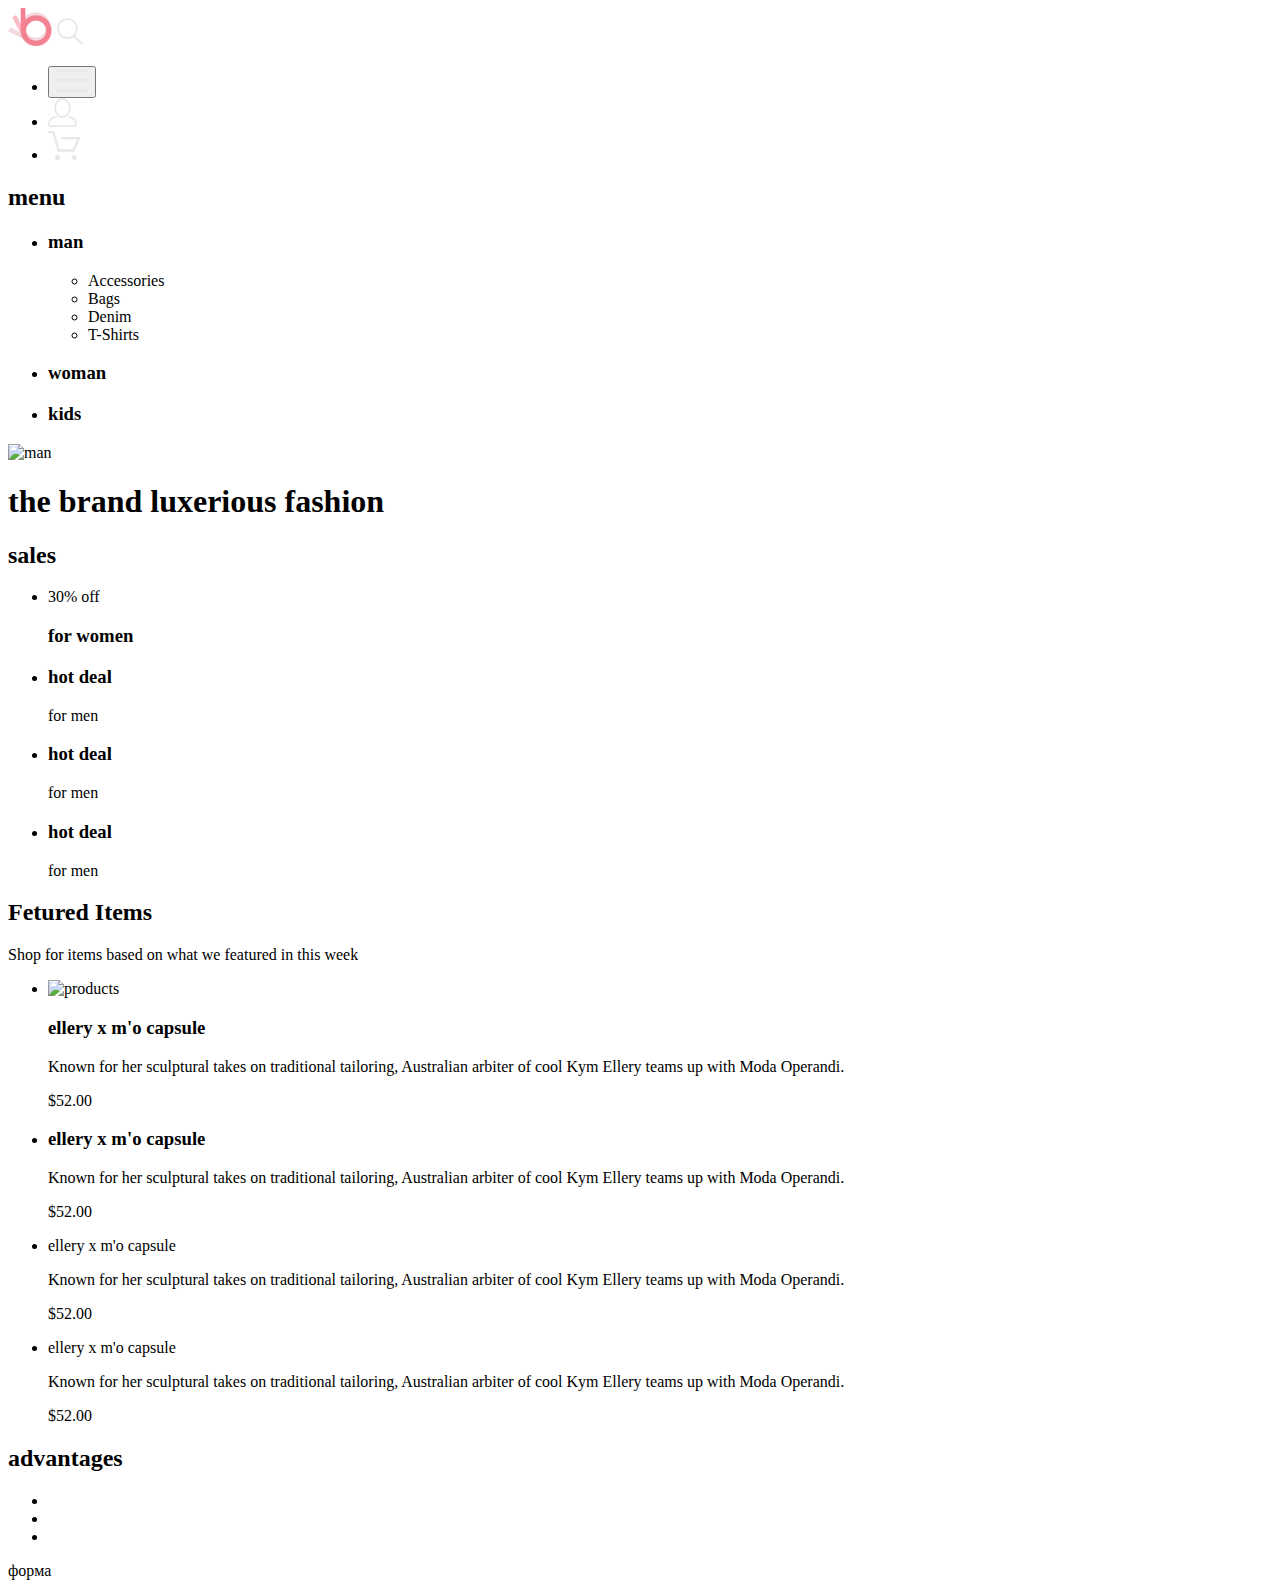
==== index.html @ 84eebe49 "basic version" ====
<!DOCTYPE html>
<html lang="en">

<head>
    <meta charset="UTF-8">
    <meta http-equiv="X-UA-Compatible" content="IE=edge">
    <meta name="viewport" content="width=device-width, initial-scale=1.0">
    <title>Document</title>
</head>

<body>
    <header>
        <img src="./img/logo-img.png" alt="logo">
        <img src="./img/loupe.svg" alt="loupe">
        <ul>
            <li>
                <button>
                    <img src="./img/burger.svg" alt="burder">
                </button>
            </li>
            <li>
                <a href="#">
                    <img src="./img/person.svg" alt="person">
                </a>
            </li>
            <li>
                <a href="#">
                    <img src="./img/basket.svg" alt="basket">
                </a>
            </li>
        </ul>
        <nav>
            <h2>menu</h2>
            <ul>
                <li>
                    <h3>man</h3>
                    <ul>
                        <li>Accessories</li>
                        <li>Bags</li>
                        <li>Denim</li>
                        <li>T-Shirts</li>
                    </ul>
                </li>
                <li>
                    <h3>woman</h3>
                </li>
                <li>
                    <h3>kids</h3>
                </li>
            </ul>
        </nav>
    </header>
    <main>
        <section>
            <img src="./img/man.jpg" alt="man">
            <h1>the brand luxerious fashion</h1>
        </section>
        <section>
            <h2>sales</h2>
            <ul>
                <li>
                    <p>30% off</p>
                    <h3>for women</h3>
                </li>
                <li>
                    <h3>hot deal</h3>
                    <p>for men</p>
                </li>
                <li>
                    <h3>hot deal</h3>
                    <p>for men</p>
                </li>
                <li>
                    <h3>hot deal</h3>
                    <p>for men</p>
                </li>
            </ul>
        </section>
        <section>
            <h2>Fetured Items</h2>
            <p>Shop for items based on what we featured in this week</p>
            <ul>
                <li>
                    <img src="./img/man-products.jpg" alt="products">
                    <h3>ellery x m'o capsule</h3>
                    <p>Known for her sculptural takes on traditional tailoring, Australian arbiter of cool Kym Ellery
                        teams up with Moda Operandi.</p>
                    <p>$52.00</p>
                </li>
                <li>
                    <h3>ellery x m'o capsule</h3>
                    <p>Known for her sculptural takes on traditional tailoring, Australian arbiter of cool Kym Ellery
                        teams up with Moda Operandi.</p>
                    <p>$52.00</p>
                </li>
                <li>
                    <p>ellery x m'o capsule</p>
                    <p>Known for her sculptural takes on traditional tailoring, Australian arbiter of cool Kym Ellery
                        teams up with Moda Operandi.</p>
                    <p>$52.00</p>
                </li>
                <li>
                    <p>ellery x m'o capsule</p>
                    <p>Known for her sculptural takes on traditional tailoring, Australian arbiter of cool Kym Ellery
                        teams up with Moda Operandi.</p>
                    <span>$52.00</span>
                </li>
            </ul>
        </section>
        <section>
            <h2>advantages</h2>
            <ul>
                <li></li>
                <li></li>
                <li></li>
            </ul>
        </section>
    </main>
    <footer>
        <div>форма</div>
    </footer>
</body>

</html>
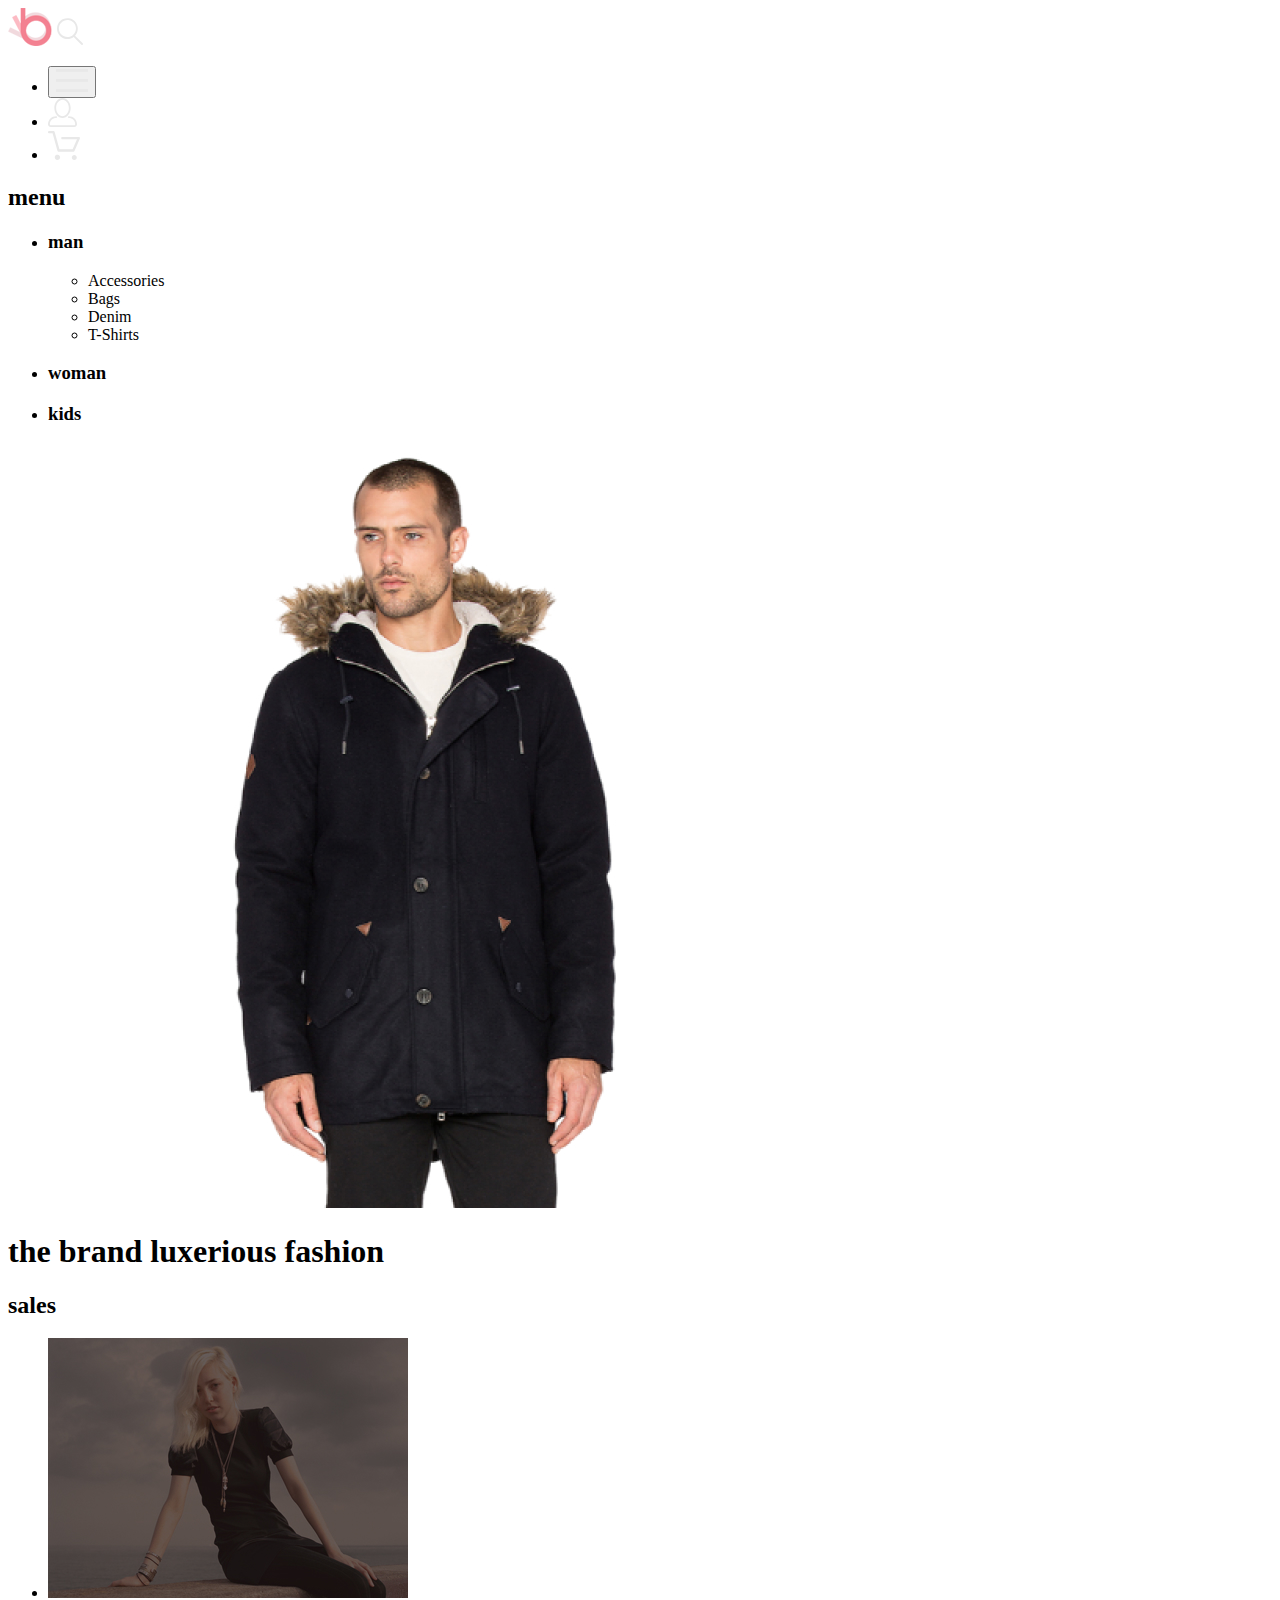
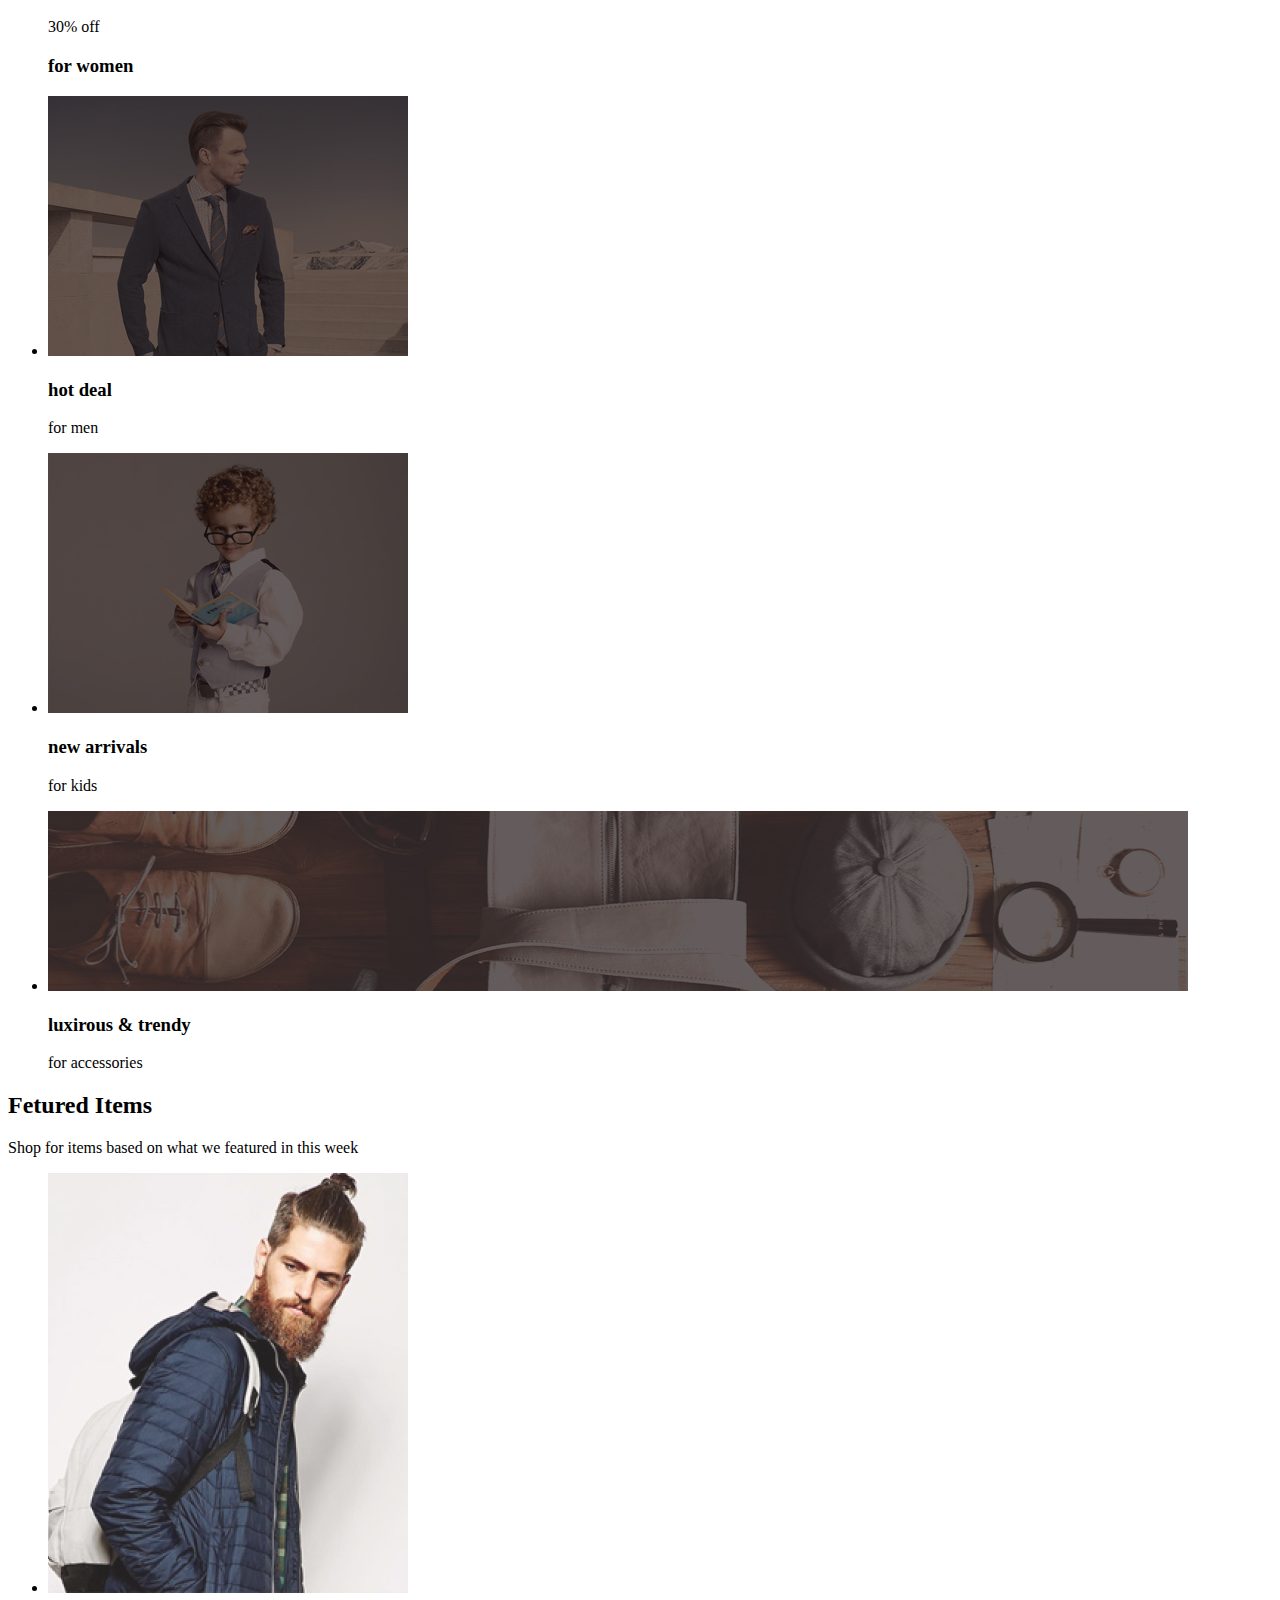
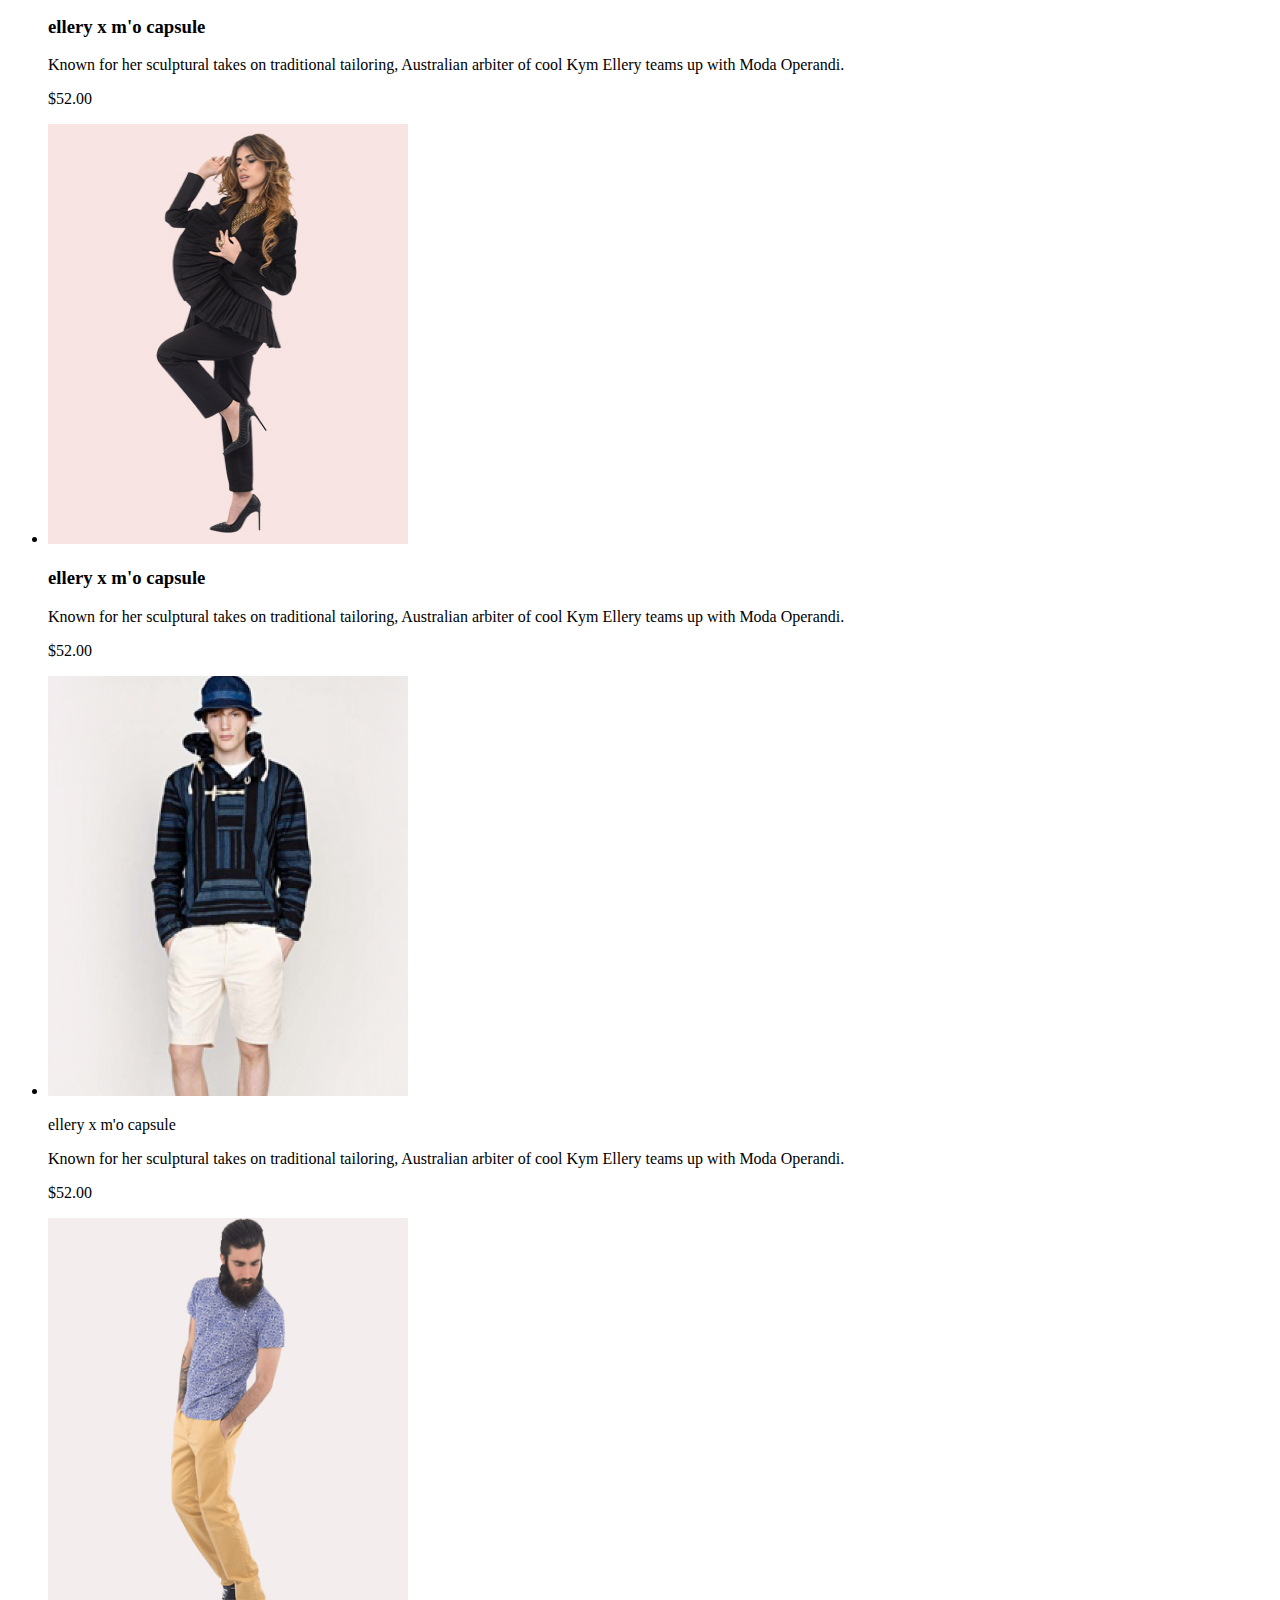
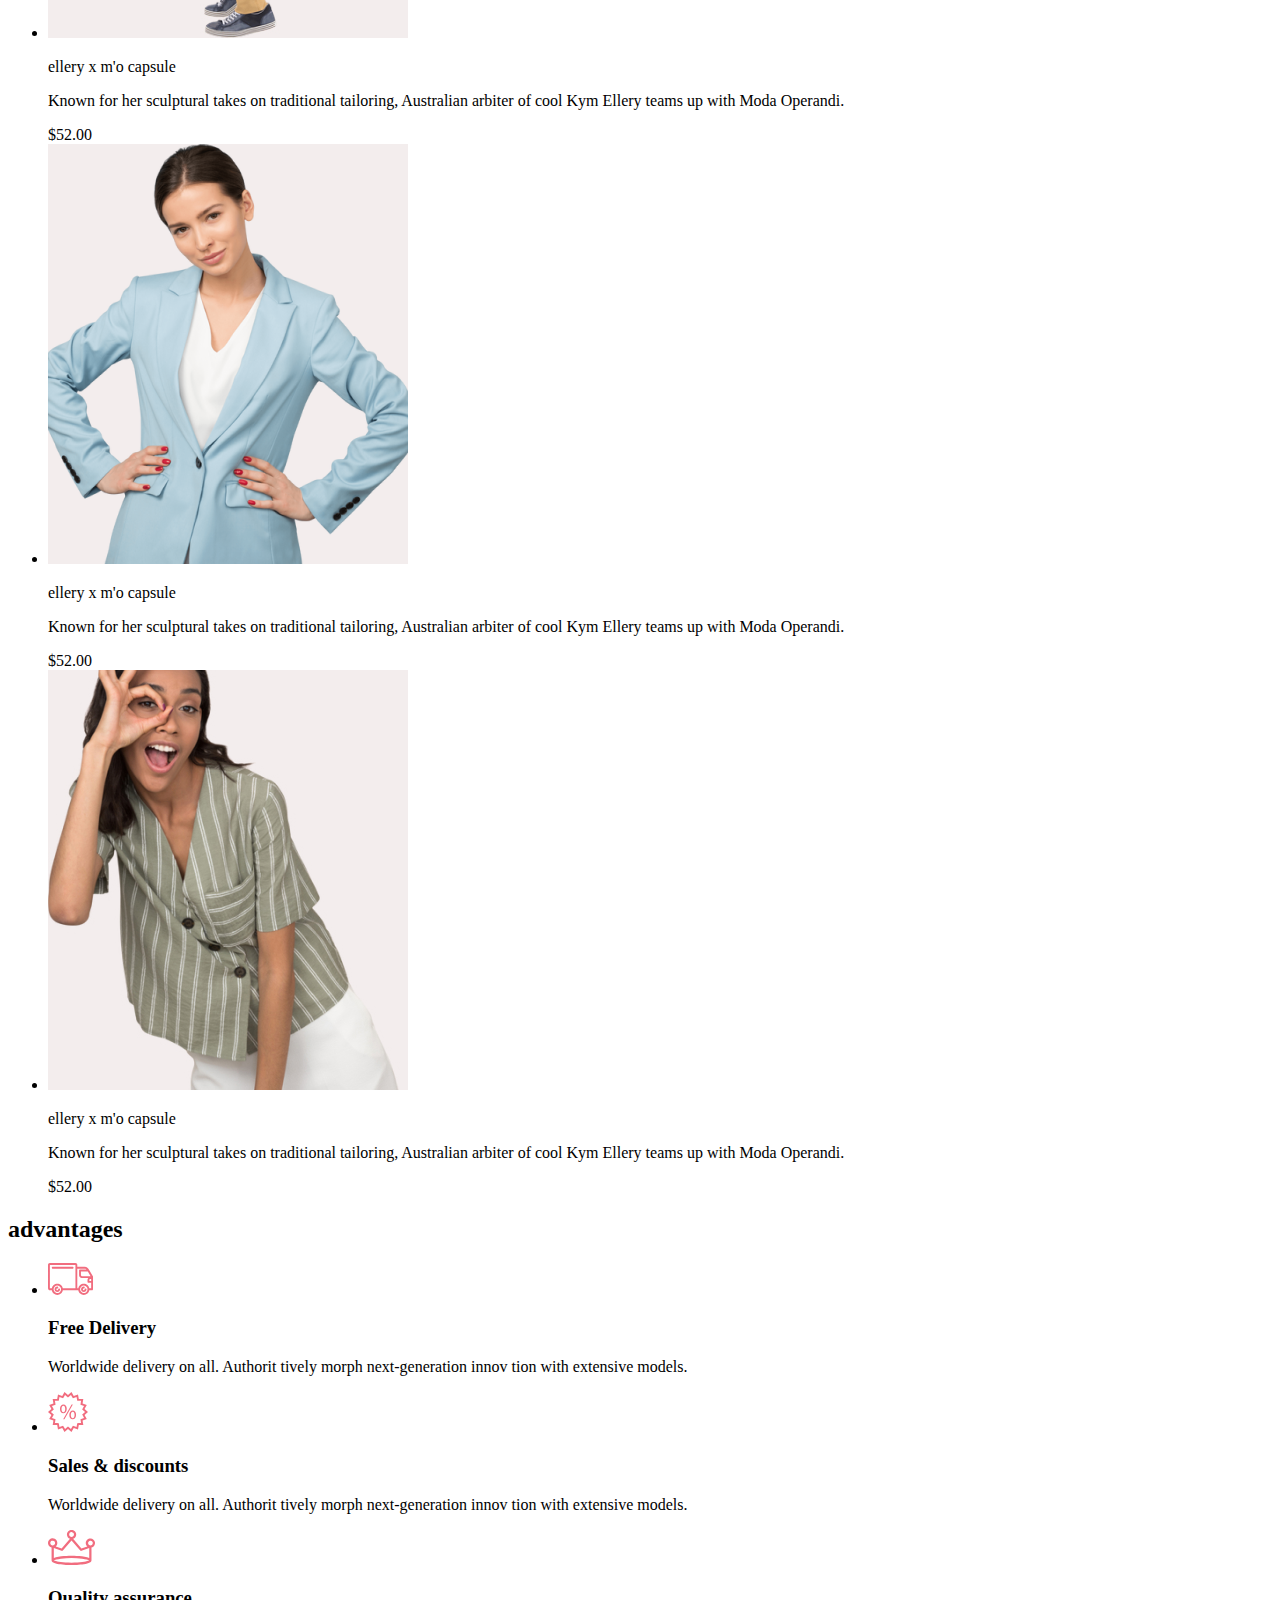
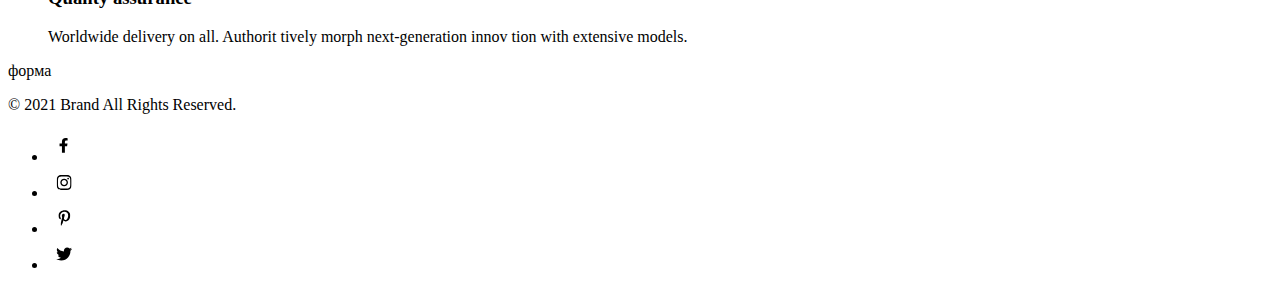
==== commit 325a0b62: "lesson-1" ====
--- a/index.html
+++ b/index.html
@@ -52,27 +52,31 @@
     </header>
     <main>
         <section>
-            <img src="./img/man.jpg" alt="man">
+            <img src="./img/front-man.jpg" alt="man">
             <h1>the brand luxerious fashion</h1>
         </section>
         <section>
             <h2>sales</h2>
             <ul>
                 <li>
+                    <img src="./img/sales-woman.jpg" alt="women">
                     <p>30% off</p>
                     <h3>for women</h3>
                 </li>
                 <li>
+                    <img src="./img/sales-man.jpg" alt="man">
                     <h3>hot deal</h3>
                     <p>for men</p>
                 </li>
                 <li>
-                    <h3>hot deal</h3>
-                    <p>for men</p>
+                    <img src="./img/sales-kids.jpg" alt="kid">
+                    <h3>new arrivals</h3>
+                    <p>for kids</p>
                 </li>
                 <li>
-                    <h3>hot deal</h3>
-                    <p>for men</p>
+                    <img src="./img/sales-accesories.jpg" alt="accessories">
+                    <h3>luxirous & trendy</h3>
+                    <p>for accessories</p>
                 </li>
             </ul>
         </section>
@@ -81,25 +85,42 @@
             <p>Shop for items based on what we featured in this week</p>
             <ul>
                 <li>
-                    <img src="./img/man-products.jpg" alt="products">
+                    <img src="./img/products-img-1.jpg" alt="products">
                     <h3>ellery x m'o capsule</h3>
                     <p>Known for her sculptural takes on traditional tailoring, Australian arbiter of cool Kym Ellery
                         teams up with Moda Operandi.</p>
                     <p>$52.00</p>
                 </li>
                 <li>
+                    <img src="./img/products-img-2.jpg" alt="products">
                     <h3>ellery x m'o capsule</h3>
                     <p>Known for her sculptural takes on traditional tailoring, Australian arbiter of cool Kym Ellery
                         teams up with Moda Operandi.</p>
                     <p>$52.00</p>
                 </li>
                 <li>
+                    <img src="./img/products-img-3.jpg" alt="products">
                     <p>ellery x m'o capsule</p>
                     <p>Known for her sculptural takes on traditional tailoring, Australian arbiter of cool Kym Ellery
                         teams up with Moda Operandi.</p>
                     <p>$52.00</p>
                 </li>
                 <li>
+                    <img src="./img/products-img-4.jpg" alt="products">
+                    <p>ellery x m'o capsule</p>
+                    <p>Known for her sculptural takes on traditional tailoring, Australian arbiter of cool Kym Ellery
+                        teams up with Moda Operandi.</p>
+                    <span>$52.00</span>
+                </li>
+                <li>
+                    <img src="./img/products-img-5.png" alt="products">
+                    <p>ellery x m'o capsule</p>
+                    <p>Known for her sculptural takes on traditional tailoring, Australian arbiter of cool Kym Ellery
+                        teams up with Moda Operandi.</p>
+                    <span>$52.00</span>
+                </li>
+                <li>
+                    <img src="./img/products-img-6.jpg" alt="products">
                     <p>ellery x m'o capsule</p>
                     <p>Known for her sculptural takes on traditional tailoring, Australian arbiter of cool Kym Ellery
                         teams up with Moda Operandi.</p>
@@ -110,14 +131,38 @@
         <section>
             <h2>advantages</h2>
             <ul>
-                <li></li>
-                <li></li>
-                <li></li>
+                <li>
+                    <img src="./img/truck.svg" alt="truck">
+                    <h3>Free Delivery</h3>
+                    <p>Worldwide delivery on all. Authorit tively morph next-generation innov tion with extensive
+                        models.</p>
+                </li>
+                <li>
+                    <img src="./img/sale-out.svg" alt="sale-out">
+                    <h3>Sales & discounts</h3>
+                    <p>Worldwide delivery on all. Authorit tively morph next-generation innov tion with extensive
+                        models.</p>
+                </li>
+                <li>
+                    <img src="./img/crown.svg" alt="crown">
+                    <h3>Quality assurance</h3>
+                    <p>Worldwide delivery on all. Authorit tively morph next-generation innov tion with extensive
+                        models.</p>
+                </li>
             </ul>
         </section>
     </main>
     <footer>
         <div>форма</div>
+        <section>
+            <p>&copy 2021 Brand All Rights Reserved.</p>
+            <ul>
+                <li><img src="./img/facebook-icon.svg" alt="facebook"></li>
+                <li><img src="./img/instagram-icon.svg" alt="instagram"></li>
+                <li><img src="./img/pinterest-icon.svg" alt="pinterest"></li>
+                <li><img src="./img/twitter-icon.svg" alt="twitter"></li>
+            </ul>
+        </section>
     </footer>
 </body>
 
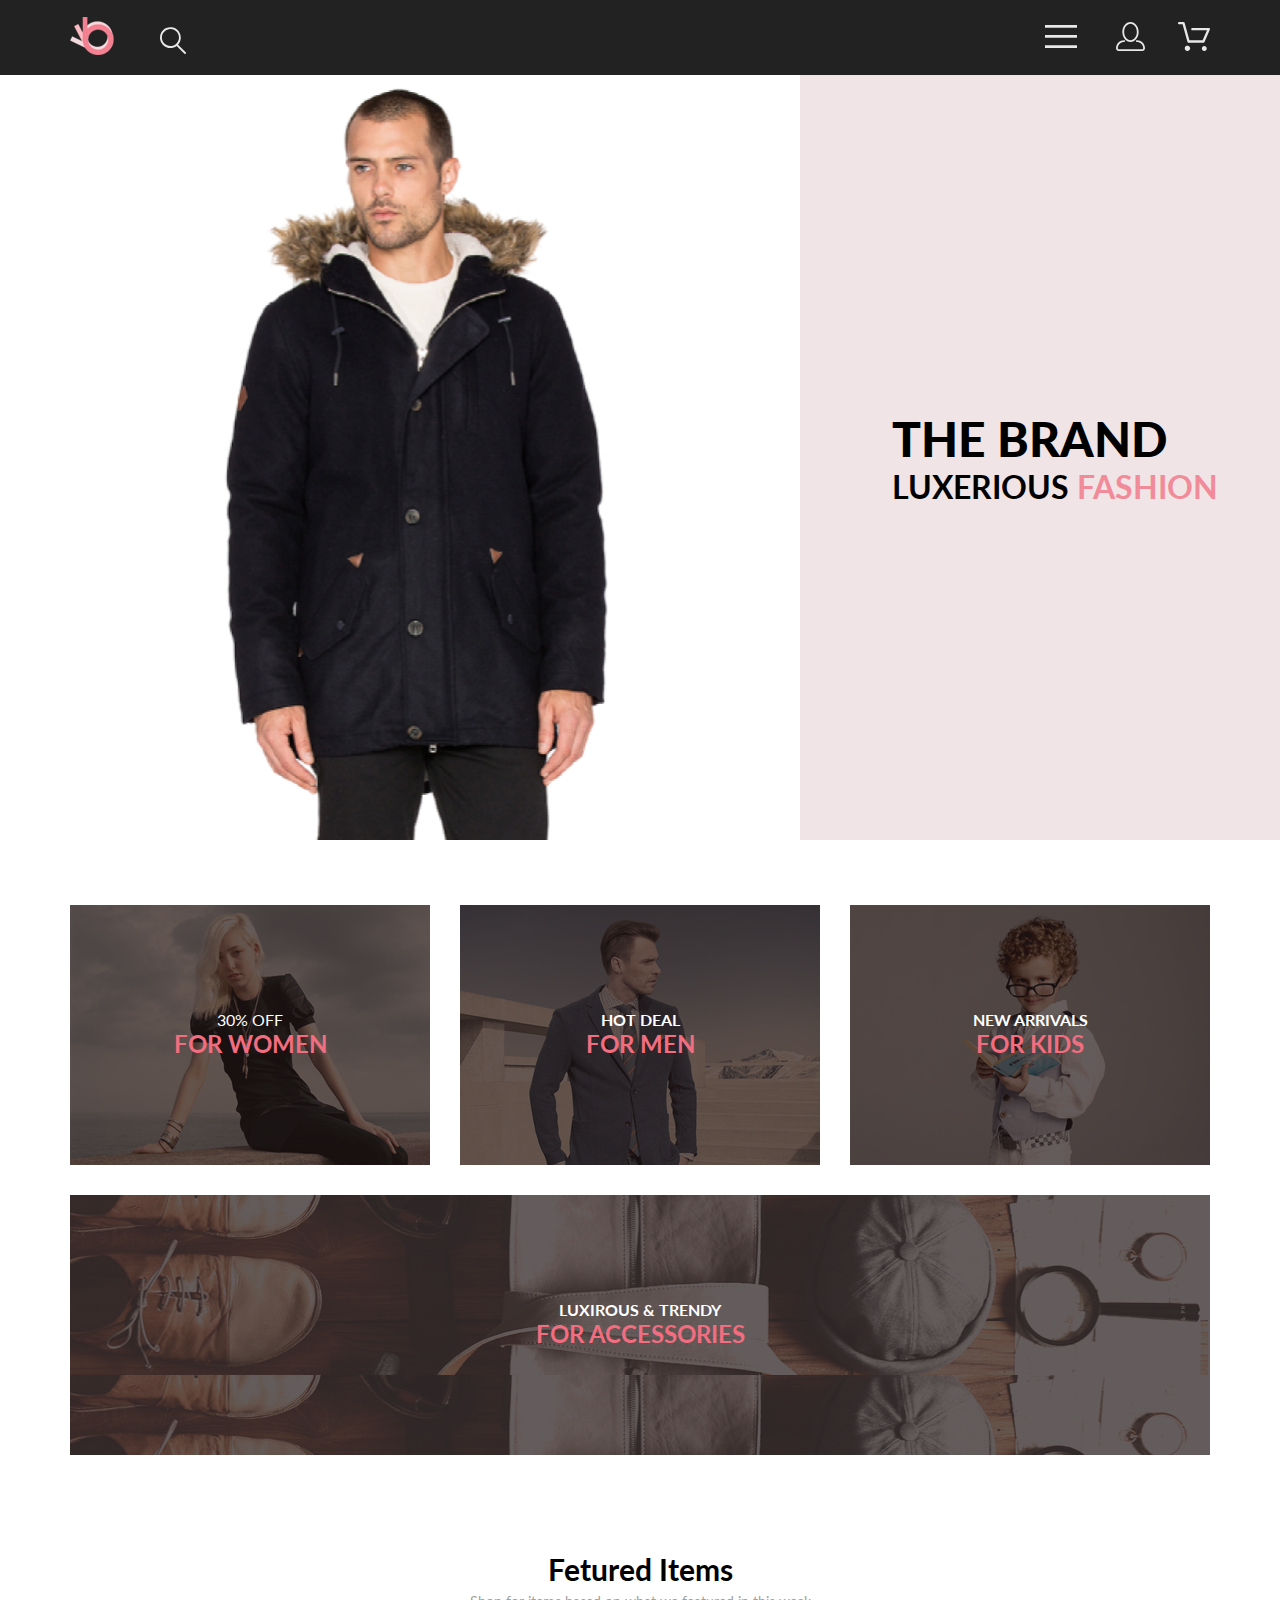
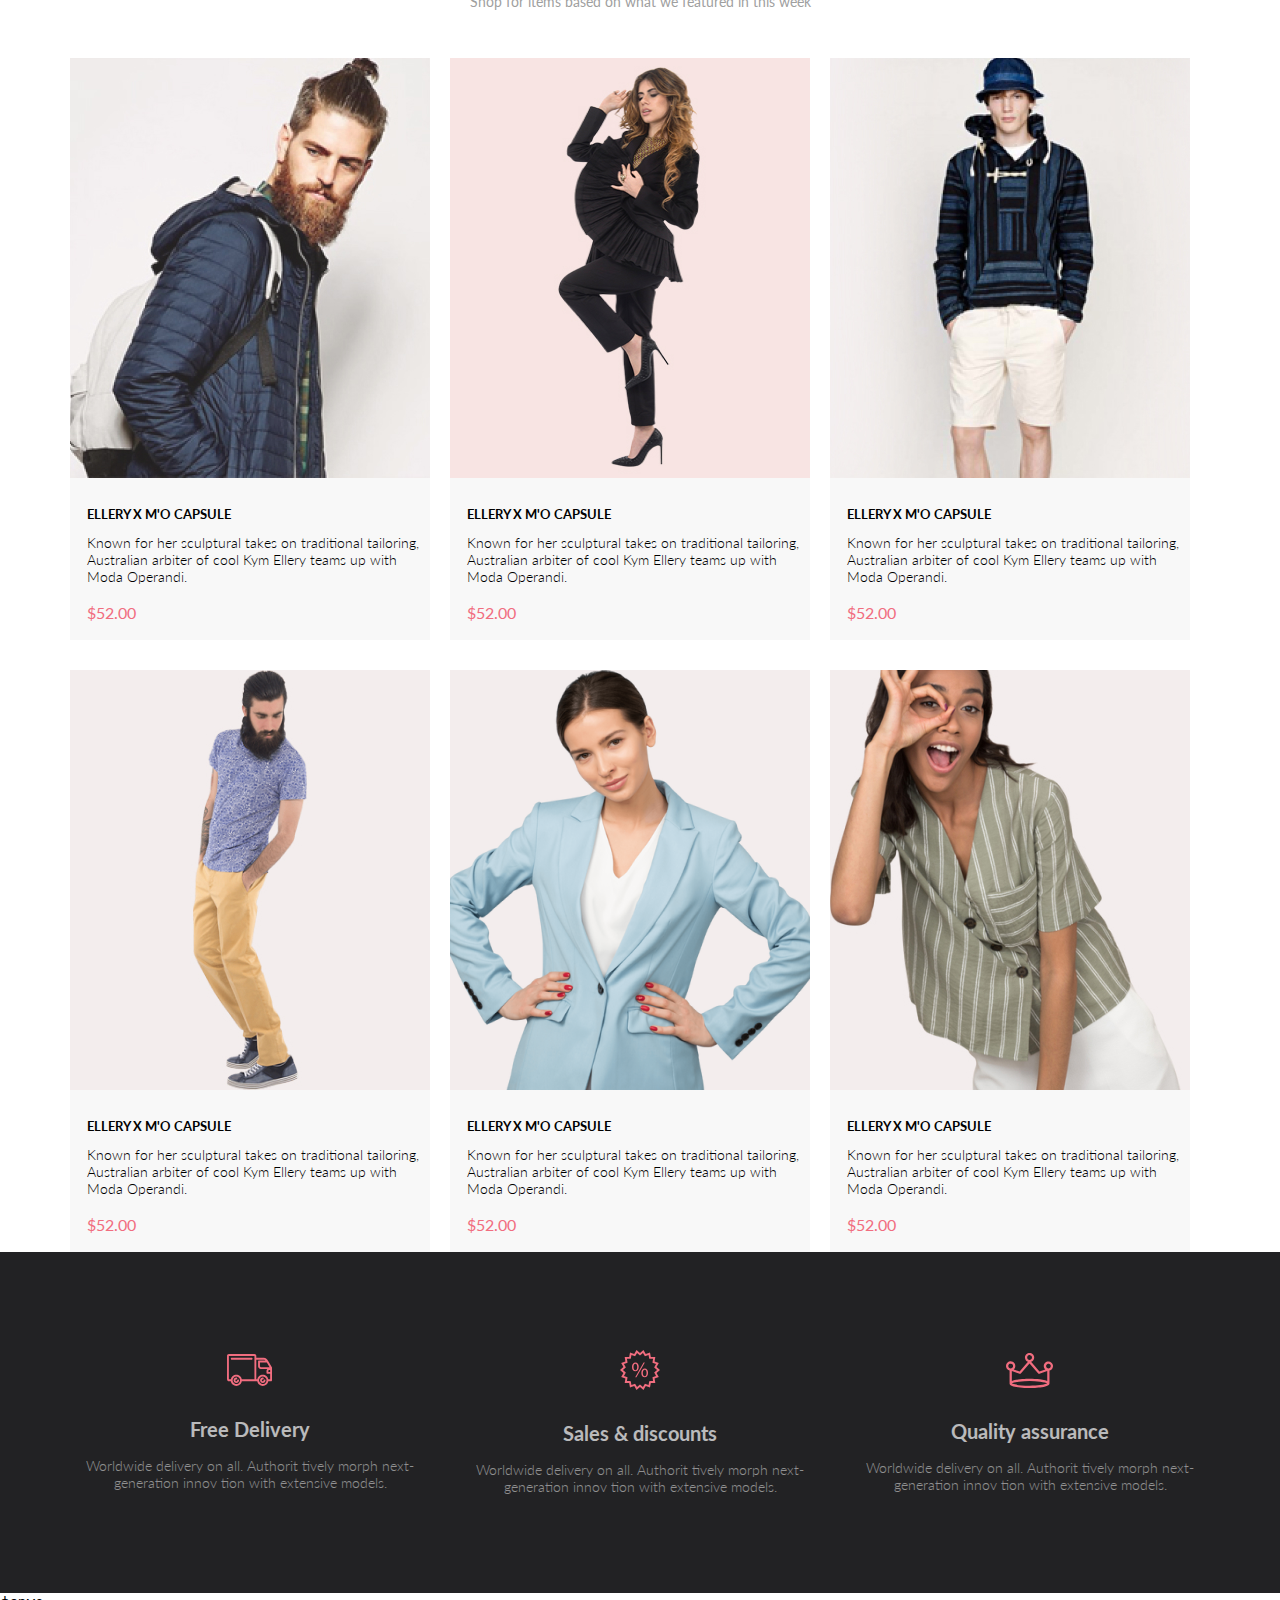
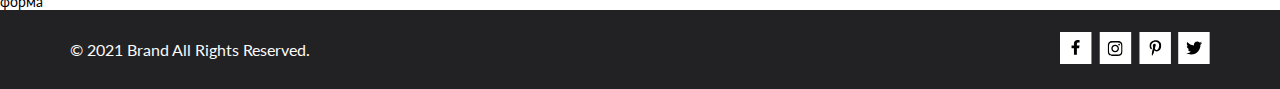
==== commit 599f218b: "lesson-2" ====
--- a/index.html
+++ b/index.html
@@ -5,165 +5,203 @@
     <meta charset="UTF-8">
     <meta http-equiv="X-UA-Compatible" content="IE=edge">
     <meta name="viewport" content="width=device-width, initial-scale=1.0">
+    <link rel="stylesheet" href="./css/reset.css">
+    <link rel="stylesheet" href="./css/style.css">
+    <link rel="preconnect" href="https://fonts.googleapis.com">
+    <link rel="preconnect" href="https://fonts.gstatic.com" crossorigin>
+    <link
+        href="https://fonts.googleapis.com/css2?family=Lato:ital,wght@0,300;0,400;0,700;1,400&family=Roboto:wght@300;400&display=swap"
+        rel="stylesheet">
     <title>Document</title>
 </head>
 
 <body>
-    <header>
-        <img src="./img/logo-img.png" alt="logo">
-        <img src="./img/loupe.svg" alt="loupe">
-        <ul>
-            <li>
-                <button>
-                    <img src="./img/burger.svg" alt="burder">
-                </button>
-            </li>
-            <li>
-                <a href="#">
-                    <img src="./img/person.svg" alt="person">
-                </a>
-            </li>
-            <li>
-                <a href="#">
-                    <img src="./img/basket.svg" alt="basket">
-                </a>
-            </li>
-        </ul>
-        <nav>
-            <h2>menu</h2>
-            <ul>
+    <header class="header">
+        <div class="container header__wrap">
+            <div class="header__container">
+                <img class="header__logo" src="./img/logo-img.png" alt="logo">
+                <img class="header__search-icon" src="./img/loupe.svg" alt="loupe">
+            </div>
+            <ul class="header__menu-list">
                 <li>
-                    <h3>man</h3>
-                    <ul>
-                        <li>Accessories</li>
-                        <li>Bags</li>
-                        <li>Denim</li>
-                        <li>T-Shirts</li>
-                    </ul>
+                    <button class="header__burger">
+                        <img class="header__burger-icon" src="./img/burger.svg" alt="burder">
+                    </button>
                 </li>
                 <li>
-                    <h3>woman</h3>
+                    <a href="#" class="header__link">
+                        <img class="header__person-icon" src="./img/person.svg" alt="person">
+                    </a>
                 </li>
                 <li>
-                    <h3>kids</h3>
+                    <a href="#" class="header__link">
+                        <img class="header__basket-icon" src="./img/basket.svg" alt="basket">
+                    </a>
                 </li>
             </ul>
-        </nav>
+            <nav class="header__nav">
+                <h2 class="header__nav-title">menu</h2>
+                <ul class="header__nav-list">
+                    <li class="header__nav-item nav-item">
+                        <h3 class="nav-item__title">man</h3>
+                        <ul class="nav-item__list">
+                            <li class="nav-item__item">Accessories</li>
+                            <li class="nav-item__item">Bags</li>
+                            <li class="nav-item__item">Denim</li>
+                            <li class="nav-item__item">T-Shirts</li>
+                        </ul>
+                    </li>
+                    <li>
+                        <h3>woman</h3>
+                    </li>
+                    <li>
+                        <h3>kids</h3>
+                    </li>
+                </ul>
+            </nav>
+        </div>
     </header>
     <main>
-        <section>
-            <img src="./img/front-man.jpg" alt="man">
-            <h1>the brand luxerious fashion</h1>
-        </section>
-        <section>
-            <h2>sales</h2>
-            <ul>
-                <li>
-                    <img src="./img/sales-woman.jpg" alt="women">
-                    <p>30% off</p>
-                    <h3>for women</h3>
-                </li>
-                <li>
-                    <img src="./img/sales-man.jpg" alt="man">
-                    <h3>hot deal</h3>
-                    <p>for men</p>
-                </li>
-                <li>
-                    <img src="./img/sales-kids.jpg" alt="kid">
-                    <h3>new arrivals</h3>
-                    <p>for kids</p>
-                </li>
-                <li>
-                    <img src="./img/sales-accesories.jpg" alt="accessories">
-                    <h3>luxirous & trendy</h3>
-                    <p>for accessories</p>
-                </li>
-            </ul>
-        </section>
-        <section>
-            <h2>Fetured Items</h2>
-            <p>Shop for items based on what we featured in this week</p>
-            <ul>
-                <li>
-                    <img src="./img/products-img-1.jpg" alt="products">
-                    <h3>ellery x m'o capsule</h3>
-                    <p>Known for her sculptural takes on traditional tailoring, Australian arbiter of cool Kym Ellery
-                        teams up with Moda Operandi.</p>
-                    <p>$52.00</p>
-                </li>
-                <li>
-                    <img src="./img/products-img-2.jpg" alt="products">
-                    <h3>ellery x m'o capsule</h3>
-                    <p>Known for her sculptural takes on traditional tailoring, Australian arbiter of cool Kym Ellery
-                        teams up with Moda Operandi.</p>
-                    <p>$52.00</p>
-                </li>
-                <li>
-                    <img src="./img/products-img-3.jpg" alt="products">
-                    <p>ellery x m'o capsule</p>
-                    <p>Known for her sculptural takes on traditional tailoring, Australian arbiter of cool Kym Ellery
-                        teams up with Moda Operandi.</p>
-                    <p>$52.00</p>
-                </li>
-                <li>
-                    <img src="./img/products-img-4.jpg" alt="products">
-                    <p>ellery x m'o capsule</p>
-                    <p>Known for her sculptural takes on traditional tailoring, Australian arbiter of cool Kym Ellery
-                        teams up with Moda Operandi.</p>
-                    <span>$52.00</span>
-                </li>
-                <li>
-                    <img src="./img/products-img-5.png" alt="products">
-                    <p>ellery x m'o capsule</p>
-                    <p>Known for her sculptural takes on traditional tailoring, Australian arbiter of cool Kym Ellery
-                        teams up with Moda Operandi.</p>
-                    <span>$52.00</span>
-                </li>
-                <li>
-                    <img src="./img/products-img-6.jpg" alt="products">
-                    <p>ellery x m'o capsule</p>
-                    <p>Known for her sculptural takes on traditional tailoring, Australian arbiter of cool Kym Ellery
-                        teams up with Moda Operandi.</p>
-                    <span>$52.00</span>
-                </li>
-            </ul>
-        </section>
-        <section>
-            <h2>advantages</h2>
-            <ul>
-                <li>
-                    <img src="./img/truck.svg" alt="truck">
-                    <h3>Free Delivery</h3>
-                    <p>Worldwide delivery on all. Authorit tively morph next-generation innov tion with extensive
-                        models.</p>
-                </li>
-                <li>
-                    <img src="./img/sale-out.svg" alt="sale-out">
-                    <h3>Sales & discounts</h3>
-                    <p>Worldwide delivery on all. Authorit tively morph next-generation innov tion with extensive
-                        models.</p>
-                </li>
-                <li>
-                    <img src="./img/crown.svg" alt="crown">
-                    <h3>Quality assurance</h3>
-                    <p>Worldwide delivery on all. Authorit tively morph next-generation innov tion with extensive
-                        models.</p>
-                </li>
-            </ul>
+        <section class="brand">
+            <img class="brand__img" src="./img/front-man.jpg" alt="man">
+            <div class="brand__title-wrap">
+                <h1 class="brand__title">the brand <span class="brand__title-lower"> luxerious <span
+                            class="brand__title-pink">fashion</span></span></h1>
+            </div>
+        </section>
+        <section class="sales">
+            <div class="container">
+                <h2 class="visually-hidden">sales</h2>
+                <ul class="sales__list">
+                    <li class="sales__item sales__item--women">
+                        <p class="sales__item-text">30% off</p>
+                        <h3 class="sales__item-title">for women</h3>
+                    </li>
+                    <li class="sales__item sales__item--men">
+                        <h3 class="sales__item-text">hot deal</h3>
+                        <p class="sales__item-title">for men</p>
+                    </li>
+                    <li class="sales__item sales__item--kids">
+                        <h3 class="sales__item-text">new arrivals</h3>
+                        <p class="sales__item-title">for kids</p>
+                    </li>
+                    <li class="sales__item sales__item--accessories">
+                        <h3 class="sales__item-text">luxirous & trendy</h3>
+                        <p class="sales__item-title">for accessories</p>
+                    </li>
+                </ul>
+            </div>
+        </section>
+        <section class="products">
+            <div class="container">
+                <h2 class="products__title">Fetured Items</h2>
+                <p class="products_sub-title">Shop for items based on what we featured in this week</p>
+                <ul class="products__list">
+                    <li class="products__item">
+                        <img class="products__item-img" src="./img/products-img-1.jpg" alt="products">
+                        <h3 class="products__item-title">ellery x m'o capsule</h3>
+                        <p class="products__item-text">Known for her sculptural takes on traditional tailoring,
+                            Australian
+                            arbiter of cool Kym Ellery
+                            teams up with Moda Operandi.</p>
+                        <p class="products__item-price">$52.00</p>
+                    </li>
+                    <li class="products__item">
+                        <img class="products__item-img" src="./img/products-img-2.jpg" alt="products">
+                        <h3 class="products__item-title">ellery x m'o capsule</h3>
+                        <p class="products__item-text">Known for her sculptural takes on traditional tailoring,
+                            Australian
+                            arbiter of cool Kym Ellery
+                            teams up with Moda Operandi.</p>
+                        <p class="products__item-price">$52.00</p>
+                    </li>
+                    <li class="products__item">
+                        <img class="products__item-img" src="./img/products-img-3.jpg" alt="products">
+                        <h3 class="products__item-title">ellery x m'o capsule</h3>
+                        <p class="products__item-text">Known for her sculptural takes on traditional tailoring,
+                            Australian
+                            arbiter of cool Kym Ellery
+                            teams up with Moda Operandi.</p>
+                        <p class="products__item-price">$52.00</p>
+                    </li>
+                    <li class="products__item">
+                        <img class="products__item-img" src="./img/products-img-4.jpg" alt="products">
+                        <h3 class="products__item-title">ellery x m'o capsule</h3>
+                        <p class="products__item-text">Known for her sculptural takes on traditional tailoring,
+                            Australian
+                            arbiter of cool Kym Ellery
+                            teams up with Moda Operandi.</p>
+                        <p class="products__item-price">$52.00</p>
+                    </li>
+                    <li class="products__item">
+                        <img class="products__item-img" src="./img/products-img-5.png" alt="products">
+                        <h3 class="products__item-title">ellery x m'o capsule</h3>
+                        <p class="products__item-text">Known for her sculptural takes on traditional tailoring,
+                            Australian
+                            arbiter of cool Kym Ellery
+                            teams up with Moda Operandi.</p>
+                        <p class="products__item-price">$52.00</p>
+                    </li>
+                    <li class="products__item">
+                        <img class="products__item-img" src="./img/products-img-6.jpg" alt="products">
+                        <h3 class="products__item-title">ellery x m'o capsule</h3>
+                        <p class="products__item-text">Known for her sculptural takes on traditional tailoring,
+                            Australian
+                            arbiter of cool Kym Ellery
+                            teams up with Moda Operandi.</p>
+                        <p class="products__item-price">$52.00</p>
+                    </li>
+                </ul>
+            </div>
+        </section>
+        <section class="advantages">
+            <div class="container">
+                <h2 class="visually-hidden">advantages</h2>
+                <ul class="advantages__list">
+                    <li class="advantages__item">
+                        <img class="advantages__item-img" src="./img/truck.svg" alt="truck">
+                        <h3 class="advantages__item-title">Free Delivery</h3>
+                        <p class="advantages__item-text">Worldwide delivery on all. Authorit tively morph
+                            next-generation innov tion with extensive
+                            models.</p>
+                    </li>
+                    <li class="advantages__item">
+                        <img class="advantages__item-img" src="./img/sale-out.svg" alt="sale-out">
+                        <h3 class="advantages__item-title">Sales & discounts</h3>
+                        <p class="advantages__item-text">Worldwide delivery on all. Authorit tively morph
+                            next-generation innov tion with extensive
+                            models.</p>
+                    </li>
+                    <li class="advantages__item">
+                        <img class="advantages__item-img" src="./img/crown.svg" alt="crown">
+                        <h3 class="advantages__item-title">Quality assurance</h3>
+                        <p class="advantages__item-text">Worldwide delivery on all. Authorit tively morph
+                            next-generation innov tion with extensive
+                            models.</p>
+                    </li>
+                </ul>
+            </div>
         </section>
     </main>
     <footer>
         <div>форма</div>
-        <section>
-            <p>&copy 2021 Brand All Rights Reserved.</p>
-            <ul>
-                <li><img src="./img/facebook-icon.svg" alt="facebook"></li>
-                <li><img src="./img/instagram-icon.svg" alt="instagram"></li>
-                <li><img src="./img/pinterest-icon.svg" alt="pinterest"></li>
-                <li><img src="./img/twitter-icon.svg" alt="twitter"></li>
-            </ul>
+        <section class="socials">
+            <div class="container socials__wrap">
+                <p class="socials_copyright">&copy 2021 Brand All Rights Reserved.</p>
+                <ul class="socials_list">
+                    <li class="socials_item"><a class="socials_item-link" href=""><img src="./img/facebook-icon.svg"
+                                alt="facebook"></a></li>
+                    <li class="socials_item"><a class="socials_item-link" href=""><img src="./img/instagram-icon.svg"
+                                alt="instagram"></a></li>
+                    <li class="socials_item"><a class="socials_item-link" href=""><img src="./img/pinterest-icon.svg"
+                                alt="pinterest"></a></li>
+                    <li class="socials_item"><a class="socials_item-link" href=""><img src="./img/twitter-icon.svg"
+                                alt="twitter"></a></li>
+                </ul>
+            </div>
         </section>
     </footer>
+
 </body>
 
 </html>--- a/css/style.css
+++ b/css/style.css
@@ -0,0 +1,261 @@
+:root {
+    --black-bkg: #222222;
+    --pink-bkg: #f1e4e6;
+    --pink-color: #f18b99;
+    --sales-bkg: #4e4544;
+    --sales-title-color: #f16d7f;
+    --sales-text-color: #ffffff;
+    --products-bkg: #f8f8f8;
+    --products-title-color: #222222;
+    --products-subtitle-color: #9f9f9f;
+    --products-color: #f16d7f;
+    --advantages-bkg: #222224;
+    --advantages-color: #fbfbfb;
+    --socials-bkg: #222224;
+    --socials-copyright-color: #fbfbfb;
+}
+
+body {
+    font-family: "Lato", sans-serif;
+    font-size: 14px;
+    line-height: 17px;
+    font-weight: 400;
+}
+
+.visually-hidden {
+    position: absolute;
+    white-space: nowrap;
+    width: 1px;
+    height: 1px;
+    overflow: hidden;
+    border: 0;
+    padding: 0;
+    clip: rect(0 0 0 0);
+    clip-path: inset(50%);
+    margin: -1px;
+}
+
+.container {
+    width: 1140px;
+    margin: 0 auto;
+}
+
+.header {
+    background-color: var(--black-bkg);
+}
+
+.header__wrap {
+    display: flex;
+    align-items: center;
+    min-height: 75px;
+    justify-content: space-between;
+}
+
+.header__logo {
+    margin: 0 41px 0 0;
+}
+
+.header__menu-list {
+    display: flex;
+    align-items: center;
+}
+
+.header__burger {
+    border: none;
+    background-color: transparent;
+}
+
+.header__link {
+    margin: 0 0 0 33px;
+}
+
+.header__nav {
+    display: none;
+}
+
+.brand {
+    display: flex;
+}
+
+.brand__img {
+    width: 800px;
+    height: 765px;
+}
+
+.brand__title-wrap {
+    flex-grow: 1;
+    background-color: var(--pink-bkg);
+    padding: 0 0 0 92px;
+    display: flex;
+    align-items: center;
+}
+
+.brand__title {
+    font-size: 48px;
+    font-weight: 900;
+    line-height: 58px;
+    text-transform: uppercase;
+}
+
+.brand__title-lower {
+    font-size: 32px;
+    font-weight: 700;
+    line-height: 38px;
+    display: block;
+}
+
+.brand__title-pink {
+    color: var(--pink-color);
+}
+
+.sales {
+    margin: 65px 0 0 0;
+}
+
+.sales__list {
+    display: flex;
+    justify-content: space-between;
+    flex-wrap: wrap;
+}
+
+.sales__item {
+    width: 360px;
+    height: 260px;
+    background-color: var(--sales-bkg);
+    text-align: center;
+}
+
+.sales__item-text {
+    margin: 105px 0 0 0;
+    text-transform: uppercase;
+    font-size: 16px;
+    line-height: 19px;
+    color: var(--sales-text-color);
+}
+
+.sales__item-title {
+    text-transform: uppercase;
+    font-weight: 700;
+    font-size: 24px;
+    line-height: 29px;
+    color: var(--sales-title-color);
+}
+
+.sales__item--women {
+    background-image: url(../img/sales-woman.jpg);
+}
+
+.sales__item--men {
+    background-image: url(../img/sales-man.jpg);
+}
+
+.sales__item--kids {
+    background-image: url(../img/sales-kids.jpg);
+}
+
+.sales__item--accessories {
+    margin: 30px 0 0 0;
+    width: 100%;
+    background-image: url(../img/sales-accesories.jpg);
+}
+
+.products {
+    margin: 96px 0 0 0;
+}
+.products__title {
+    text-align: center;
+    font-size: 30px;
+    line-height: 36px;
+}
+.products_sub-title {
+    margin: 6px 0 48px 0;
+    text-align: center;
+    color: var(--products-subtitle-color);
+}
+.products__list {
+    display: grid;
+    grid-template: repeat(2, 1fr) / repeat(3, 1fr);
+    grid-row-gap: 30px;
+}
+
+.products__item {
+    width: 360px;
+    min-height: 582px;
+    background-color: var(--products-bkg);
+}
+
+.products__item-title {
+    margin: 25px 0 0 17px;
+    text-transform: uppercase;
+    font-size: 13px;
+    line-height: 16px;
+}
+
+.products__item-text {
+    margin: 12px 0 18px 17px;
+    font-weight: 300;
+}
+
+.products__item-price {
+    margin: 0 0 0 17px;
+    font-size: 16px;
+    line-height: 19px;
+    color: var(--products-color);
+}
+
+.advantages {
+    background-color: var(--advantages-bkg);
+}
+
+.advantages__list {
+    min-height: 341px;
+    display: flex;
+    justify-content: center;
+    align-items: center;
+    gap: 30px;
+}
+
+.advantages__item {
+    width: 360px;
+    text-align: center;
+}
+
+.advantages__item-title {
+    margin: 28px 0 16px 0;
+    font-size: 20px;
+    line-height: 24px;
+    color: var(--advantages-color);
+    opacity: 0.7;
+}
+
+.advantages__item-text {
+    font-weight: 300;
+    font-size: 14px;
+    line-height: 17px;
+    color: var(--advantages-color);
+    opacity: 0.5;
+}
+
+.socials {
+    min-height: 79px;
+    height: 79px;
+    background-color: var(--socials-bkg);
+}
+
+.socials__wrap {
+    height: inherit;
+    display: flex;
+    justify-content: space-between;
+    align-items: center;
+}
+
+.socials_copyright {
+    font-size: 16px;
+    line-height: 19px;
+    color: var(--socials-copyright-color);
+}
+
+.socials_list {
+    display: flex;
+    gap: 7px;
+}
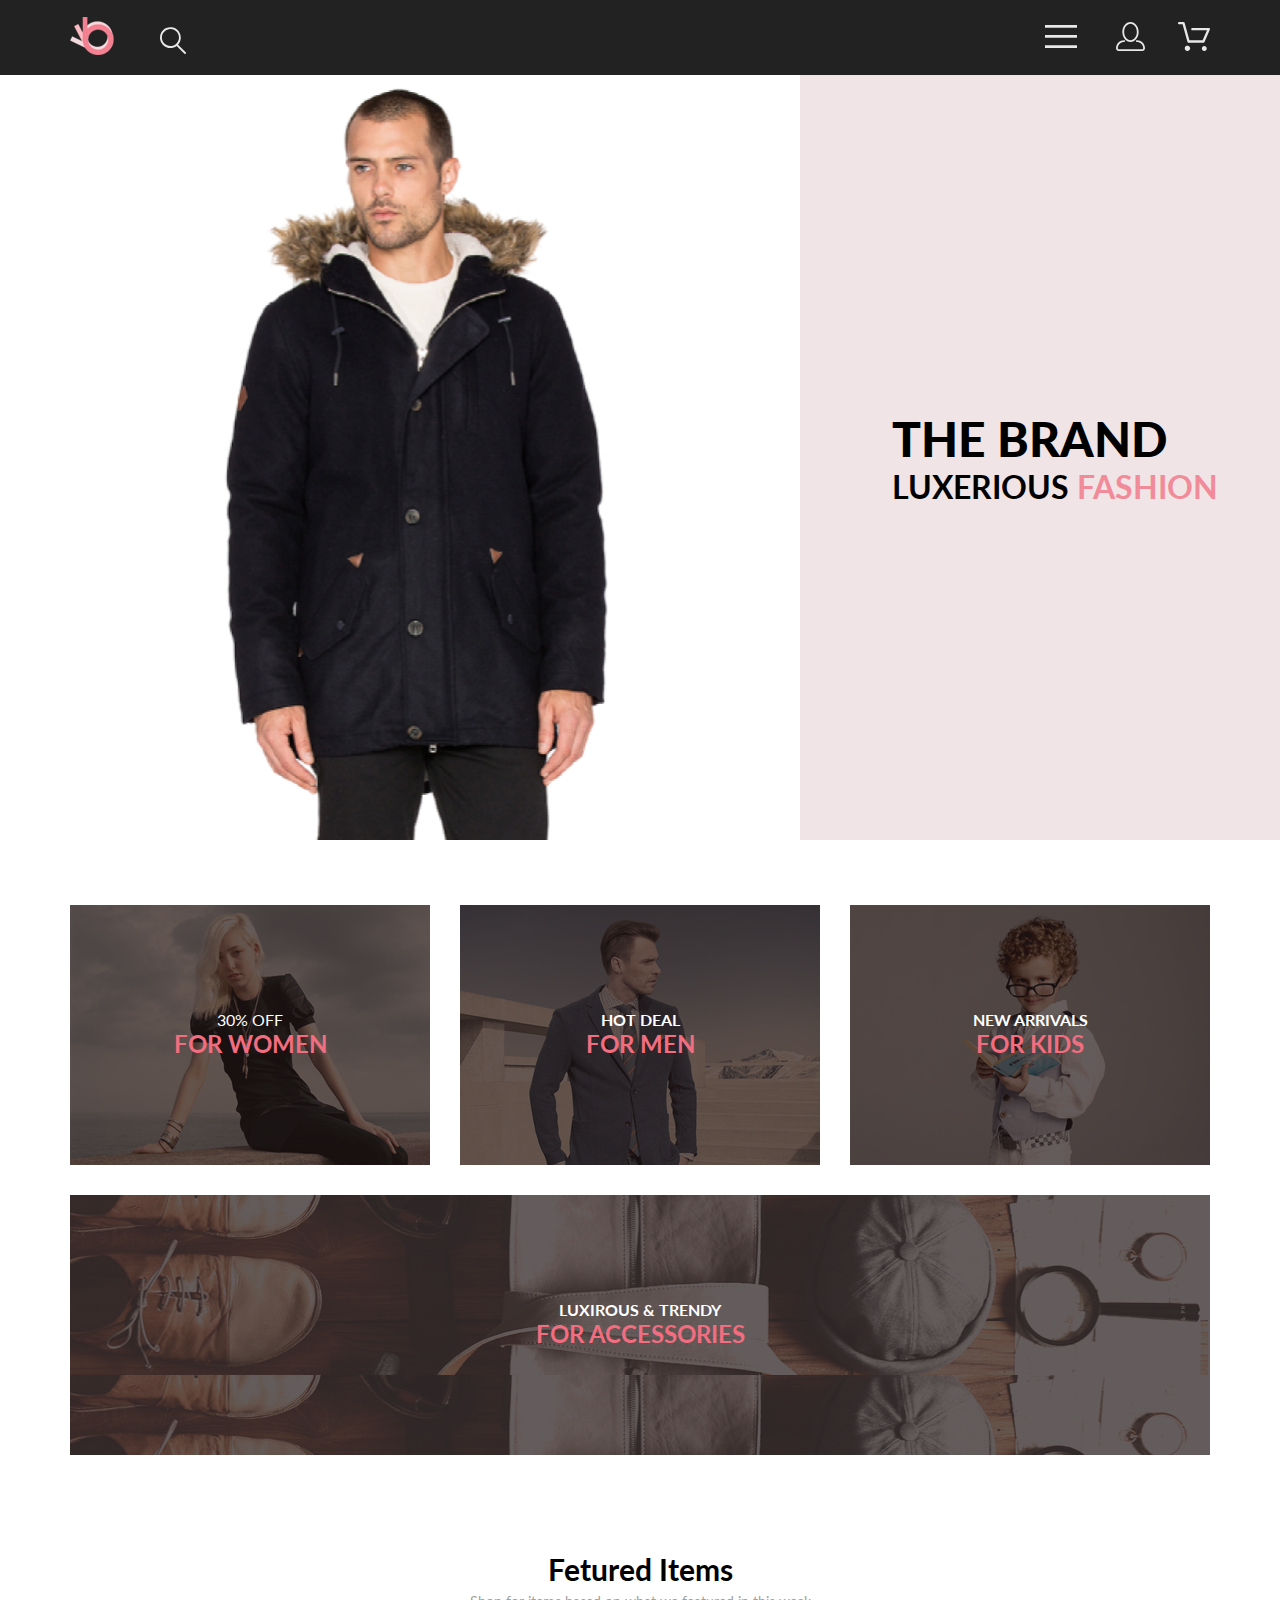
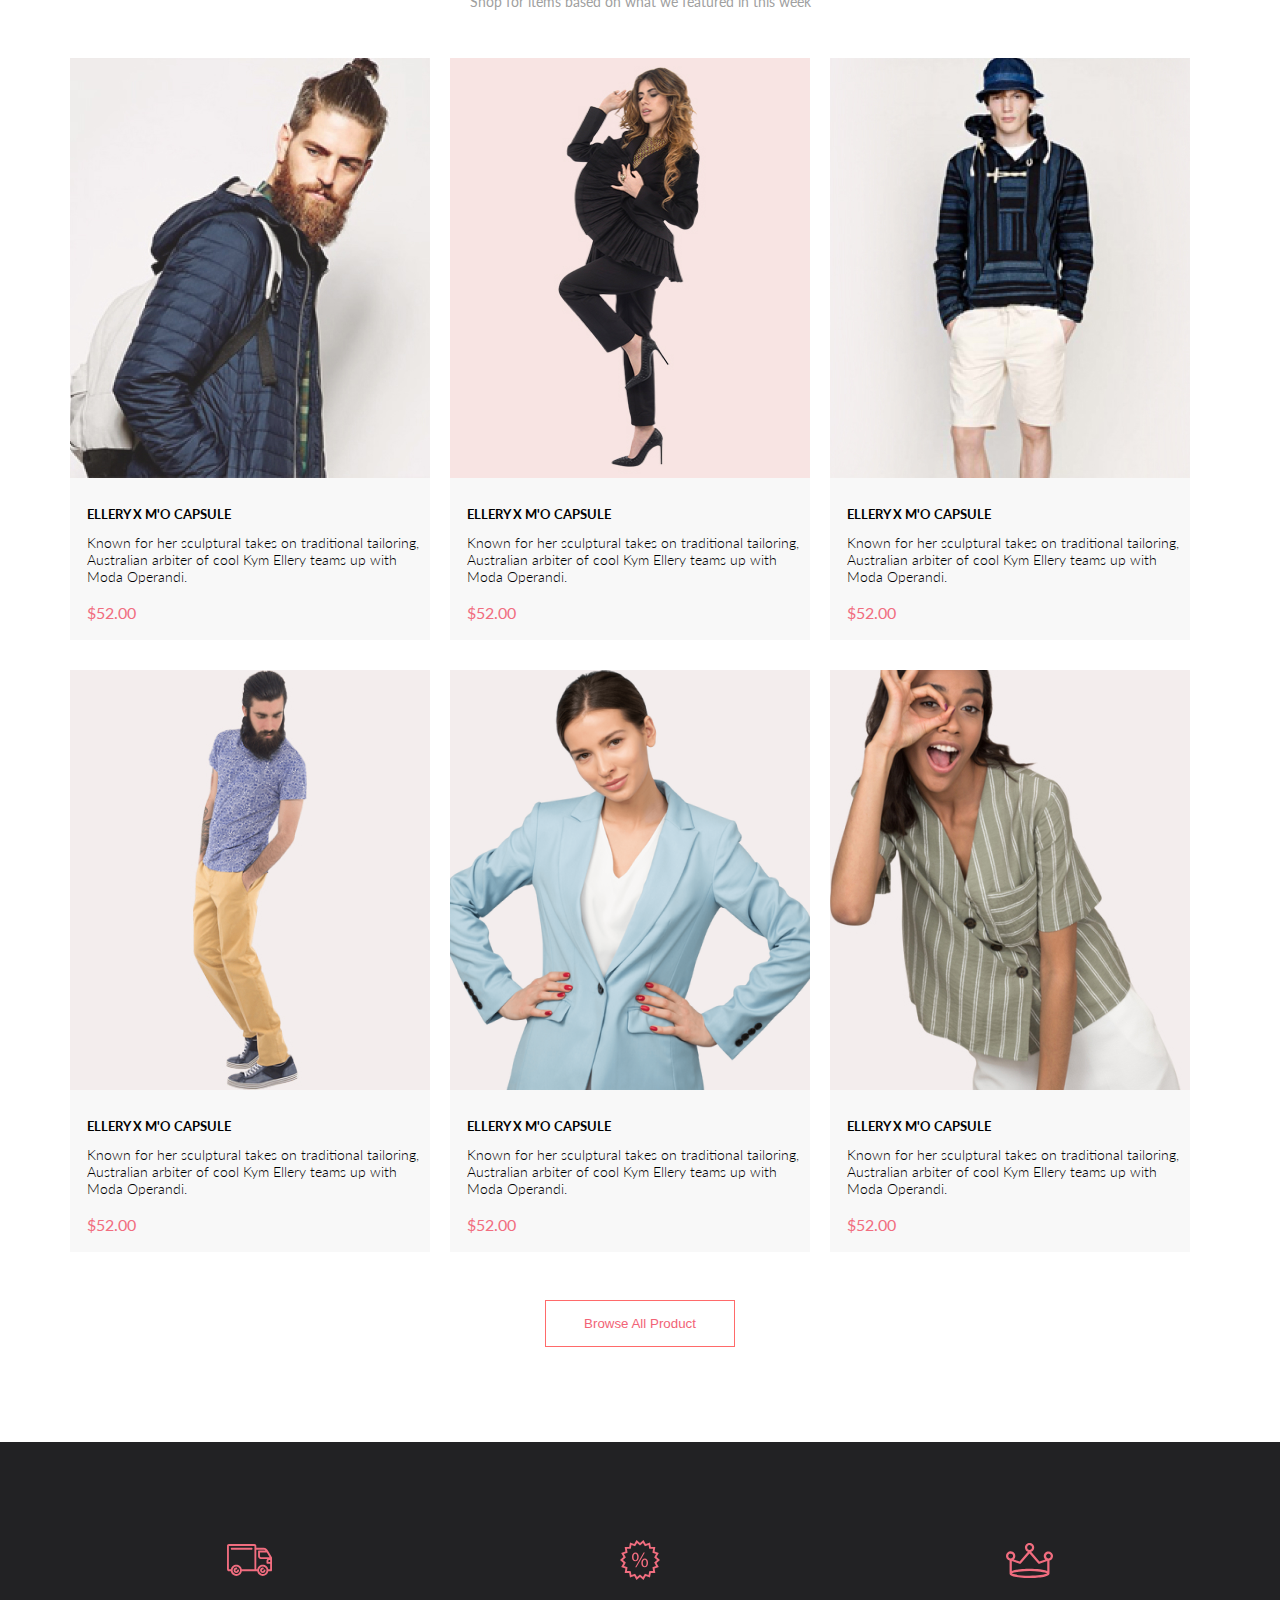
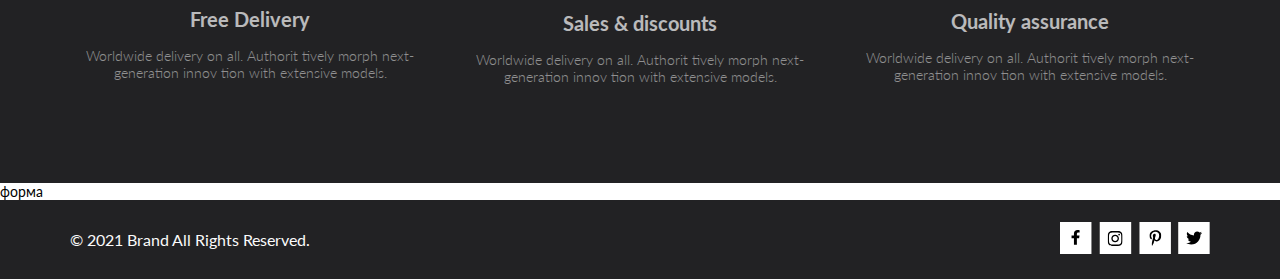
==== commit 34261949: "change hover effects" ====
--- a/index.html
+++ b/index.html
@@ -21,12 +21,51 @@
             <div class="header__container">
                 <img class="header__logo" src="./img/logo-img.png" alt="logo">
                 <img class="header__search-icon" src="./img/loupe.svg" alt="loupe">
+                <input class="header__search-input" type="text">
             </div>
             <ul class="header__menu-list">
                 <li>
                     <button class="header__burger">
                         <img class="header__burger-icon" src="./img/burger.svg" alt="burder">
                     </button>
+                    <nav class="header__nav">
+                        <button class="header__nav-close">
+                            <img class="header__nav-img-close" src="./img/img-close.svg" alt="close menu">
+                        </button>
+                        <h2 class="header__nav-title">menu</h2>
+                        <ul class="header__nav-list">
+                            <li class="header__nav-item nav-item">
+                                <h3 class="nav-item__title">man</h3>
+                                <ul class="nav-item__list">
+                                    <li class="nav-item__item">Accessories</li>
+                                    <li class="nav-item__item">Bags</li>
+                                    <li class="nav-item__item">Denim</li>
+                                    <li class="nav-item__item">T-Shirts</li>
+                                </ul>
+                            </li>
+                            <li>
+                                <h3 class="nav-item__title">woman</h3>
+                                <ul class="nav-item__list">
+                                    <li class="nav-item__item">Accessories</li>
+                                    <li class="nav-item__item">Jackets & Coats</li>
+                                    <li class="nav-item__item">Polos</li>
+                                    <li class="nav-item__item">T-Shirts</li>
+                                    <li class="nav-item__item">Shirts</li>
+                                </ul>
+                            </li>
+                            <li>
+                                <h3 class="nav-item__title">kids</h3>
+                                <ul class="nav-item__list">
+                                    <li class="nav-item__item">Accessories</li>
+                                    <li class="nav-item__item">Jackets & Coats</li>
+                                    <li class="nav-item__item">Polos</li>
+                                    <li class="nav-item__item">T-Shirts</li>
+                                    <li class="nav-item__item">Shirts</li>
+                                    <li class="nav-item__item">Bags</li>
+                                </ul>
+                            </li>
+                        </ul>
+                    </nav>
                 </li>
                 <li>
                     <a href="#" class="header__link">
@@ -39,26 +78,7 @@
                     </a>
                 </li>
             </ul>
-            <nav class="header__nav">
-                <h2 class="header__nav-title">menu</h2>
-                <ul class="header__nav-list">
-                    <li class="header__nav-item nav-item">
-                        <h3 class="nav-item__title">man</h3>
-                        <ul class="nav-item__list">
-                            <li class="nav-item__item">Accessories</li>
-                            <li class="nav-item__item">Bags</li>
-                            <li class="nav-item__item">Denim</li>
-                            <li class="nav-item__item">T-Shirts</li>
-                        </ul>
-                    </li>
-                    <li>
-                        <h3>woman</h3>
-                    </li>
-                    <li>
-                        <h3>kids</h3>
-                    </li>
-                </ul>
-            </nav>
+
         </div>
     </header>
     <main>
@@ -98,60 +118,87 @@
                 <p class="products_sub-title">Shop for items based on what we featured in this week</p>
                 <ul class="products__list">
                     <li class="products__item">
-                        <img class="products__item-img" src="./img/products-img-1.jpg" alt="products">
-                        <h3 class="products__item-title">ellery x m'o capsule</h3>
-                        <p class="products__item-text">Known for her sculptural takes on traditional tailoring,
-                            Australian
-                            arbiter of cool Kym Ellery
-                            teams up with Moda Operandi.</p>
-                        <p class="products__item-price">$52.00</p>
-                    </li>
-                    <li class="products__item">
-                        <img class="products__item-img" src="./img/products-img-2.jpg" alt="products">
-                        <h3 class="products__item-title">ellery x m'o capsule</h3>
-                        <p class="products__item-text">Known for her sculptural takes on traditional tailoring,
-                            Australian
-                            arbiter of cool Kym Ellery
-                            teams up with Moda Operandi.</p>
-                        <p class="products__item-price">$52.00</p>
-                    </li>
-                    <li class="products__item">
-                        <img class="products__item-img" src="./img/products-img-3.jpg" alt="products">
-                        <h3 class="products__item-title">ellery x m'o capsule</h3>
-                        <p class="products__item-text">Known for her sculptural takes on traditional tailoring,
-                            Australian
-                            arbiter of cool Kym Ellery
-                            teams up with Moda Operandi.</p>
-                        <p class="products__item-price">$52.00</p>
-                    </li>
-                    <li class="products__item">
-                        <img class="products__item-img" src="./img/products-img-4.jpg" alt="products">
-                        <h3 class="products__item-title">ellery x m'o capsule</h3>
-                        <p class="products__item-text">Known for her sculptural takes on traditional tailoring,
-                            Australian
-                            arbiter of cool Kym Ellery
-                            teams up with Moda Operandi.</p>
-                        <p class="products__item-price">$52.00</p>
-                    </li>
-                    <li class="products__item">
-                        <img class="products__item-img" src="./img/products-img-5.png" alt="products">
-                        <h3 class="products__item-title">ellery x m'o capsule</h3>
-                        <p class="products__item-text">Known for her sculptural takes on traditional tailoring,
-                            Australian
-                            arbiter of cool Kym Ellery
-                            teams up with Moda Operandi.</p>
-                        <p class="products__item-price">$52.00</p>
-                    </li>
-                    <li class="products__item">
-                        <img class="products__item-img" src="./img/products-img-6.jpg" alt="products">
-                        <h3 class="products__item-title">ellery x m'o capsule</h3>
-                        <p class="products__item-text">Known for her sculptural takes on traditional tailoring,
-                            Australian
-                            arbiter of cool Kym Ellery
-                            teams up with Moda Operandi.</p>
-                        <p class="products__item-price">$52.00</p>
-                    </li>
-                </ul>
+                        <div class="products__item-overlay">
+                            <img class="products__item-img" src="./img/products-img-1.jpg" alt="products">
+                            <button class="products__item-button button__main"><img class="header__basket-icon"
+                                    src="./img/basket.svg" alt="basket">Add to cart</button>
+                        </div>
+                        <h3 class="products__item-title">ellery x m'o capsule</h3>
+                        <p class="products__item-text">Known for her sculptural takes on traditional tailoring,
+                            Australian
+                            arbiter of cool Kym Ellery
+                            teams up with Moda Operandi.</p>
+                        <p class="products__item-price">$52.00</p>
+                    </li>
+                    <li class="products__item">
+                        <div class="products__item-overlay">
+                            <img class="products__item-img" src="./img/products-img-2.jpg" alt="products">
+                            <button class="products__item-button"><img class="header__basket-icon"
+                                    src="./img/basket.svg" alt="basket">Add to cart</button>
+                        </div>
+                        <h3 class="products__item-title">ellery x m'o capsule</h3>
+                        <p class="products__item-text">Known for her sculptural takes on traditional tailoring,
+                            Australian
+                            arbiter of cool Kym Ellery
+                            teams up with Moda Operandi.</p>
+                        <p class="products__item-price">$52.00</p>
+                    </li>
+                    <li class="products__item">
+                        <div class="products__item-overlay">
+                            <img class="products__item-img" src="./img/products-img-3.jpg" alt="products">
+                            <button class="products__item-button"><img class="header__basket-icon"
+                                    src="./img/basket.svg" alt="basket">Add to cart</button>
+                        </div>
+                        <h3 class="products__item-title">ellery x m'o capsule</h3>
+                        <p class="products__item-text">Known for her sculptural takes on traditional tailoring,
+                            Australian
+                            arbiter of cool Kym Ellery
+                            teams up with Moda Operandi.</p>
+                        <p class="products__item-price">$52.00</p>
+                    </li>
+                    <li class="products__item">
+                        <div class="products__item-overlay">
+                            <img class="products__item-img" src="./img/products-img-4.jpg" alt="products">
+                            <button class="products__item-button"><img class="header__basket-icon"
+                                    src="./img/basket.svg" alt="basket">Add to cart</button>
+                        </div>
+                        <h3 class="products__item-title">ellery x m'o capsule</h3>
+                        <p class="products__item-text">Known for her sculptural takes on traditional tailoring,
+                            Australian
+                            arbiter of cool Kym Ellery
+                            teams up with Moda Operandi.</p>
+                        <p class="products__item-price">$52.00</p>
+                    </li>
+                    <li class="products__item">
+                        <div class="products__item-overlay">
+                            <img class="products__item-img" src="./img/products-img-5.png" alt="products">
+                            <button class="products__item-button"><img class="header__basket-icon"
+                                    src="./img/basket.svg" alt="basket">Add to cart</button>
+                        </div>
+                        <h3 class="products__item-title">ellery x m'o capsule</h3>
+                        <p class="products__item-text">Known for her sculptural takes on traditional tailoring,
+                            Australian
+                            arbiter of cool Kym Ellery
+                            teams up with Moda Operandi.</p>
+                        <p class="products__item-price">$52.00</p>
+                    </li>
+                    <li class="products__item">
+                        <div class="products__item-overlay">
+                            <img class="products__item-img" src="./img/products-img-6.jpg" alt="products">
+                            <button class="products__item-button button__main"><img class="header__basket-icon"
+                                    src="./img/basket.svg" alt="basket">
+                                <p class="button__main-text">Add to cart</p>
+                            </button>
+                        </div>
+                        <h3 class="products__item-title">ellery x m'o capsule</h3>
+                        <p class="products__item-text">Known for her sculptural takes on traditional tailoring,
+                            Australian
+                            arbiter of cool Kym Ellery
+                            teams up with Moda Operandi.</p>
+                        <p class="products__item-price">$52.00</p>
+                    </li>
+                </ul>
+                <button class="products__button">Browse All Product</button>
             </div>
         </section>
         <section class="advantages">
--- a/css/style.css
+++ b/css/style.css
@@ -2,6 +2,8 @@
     --black-bkg: #222222;
     --pink-bkg: #f1e4e6;
     --pink-color: #f18b99;
+    --nav-title-color: #f16d7f;
+    --nav-text-color: #6f6e6e;
     --sales-bkg: #4e4544;
     --sales-title-color: #f16d7f;
     --sales-text-color: #ffffff;
@@ -9,6 +11,7 @@
     --products-title-color: #222222;
     --products-subtitle-color: #9f9f9f;
     --products-color: #f16d7f;
+    --button-color: #ffffff;
     --advantages-bkg: #222224;
     --advantages-color: #fbfbfb;
     --socials-bkg: #222224;
@@ -40,8 +43,17 @@
     margin: 0 auto;
 }
 
+.button__main {
+
+}
+
+.button__main-text{
+
+}
+
 .header {
     background-color: var(--black-bkg);
+
 }
 
 .header__wrap {
@@ -49,15 +61,41 @@
     align-items: center;
     min-height: 75px;
     justify-content: space-between;
+    position: relative;
 }
 
 .header__logo {
     margin: 0 41px 0 0;
 }
 
+.header__search-icon:hover {
+    cursor: pointer;
+}
+
+.header__search-input{
+    position: absolute;
+    display: none;
+    top: 28px;
+    left: 160px;
+    border: none;
+}
+
+.header__search-icon:focus + .header__search-input {
+    display: block;
+}
+
+.header__search-icon:hover + .header__search-input {
+    display: block;
+}
+
+.header__search-input:hover{
+    display: block;
+}
+
 .header__menu-list {
     display: flex;
     align-items: center;
+    list-style: none;
 }
 
 .header__burger {
@@ -65,13 +103,72 @@
     background-color: transparent;
 }
 
+.header__burger:hover {
+    cursor: pointer;
+}
+.header__nav {
+    padding: 37px 0px 0px 34px;
+    position: absolute;
+    width: 232px;
+    min-height: 764px;
+    top: 100%;
+    right: -280px;
+    background: white;
+    display: none;
+}
+
+.header__nav-close{
+    position: absolute;
+    top: 16px;
+    right: 16px;
+    border: none;
+    background-color: transparent;
+}
+
+.header__nav-title{
+    text-transform: uppercase;
+}
+
+.nav-item__title{
+    margin: 24px 0 0 0;
+    text-transform: uppercase;
+    color: var(--nav-title-color);
+}
+
+.nav-item__list{
+    margin: 0 0 0 20px;
+}
+
+.nav-item__item{
+    margin: 12px 0 0 0;
+    color: var(--nav-text-color);
+}
+
+.nav-item__item:hover {
+    cursor: pointer;
+}
+
+.nav-item__title:hover {
+    cursor: pointer;
+}
+
+.header__nav-close:hover {
+    cursor: pointer;
+}
+
+.header__burger:hover + .header__nav, .header__burger:focus + .header__nav {
+    display: block;
+}
+
+.header__nav :hover {
+    display: block;
+}
+
 .header__link {
     margin: 0 0 0 33px;
 }
 
-.header__nav {
-    display: none;
-}
+
 
 .brand {
     display: flex;
@@ -182,7 +279,44 @@
     width: 360px;
     min-height: 582px;
     background-color: var(--products-bkg);
-}
+
+}
+
+.products__item-button{
+    position: absolute;
+    top: 50%;  
+    left: 50%;
+    transform: translate(-50%, -50%); 
+    color: var(--button-color);
+    border: 1px solid var(--button-color);
+    background-color: transparent;
+    display: none;
+}
+
+.products__item-overlay{
+    position: relative;
+}
+
+.products__item-overlay:before {
+    content: '';
+    width: 100%;
+    min-height: 420px;
+    background: rgba(0, 0, 0, 0.6);
+    position: absolute;
+    top: 0;
+}
+
+.products__item-overlay:before {
+    display: none;
+}
+
+.products__item:hover .products__item-button {
+    display: block;
+    cursor: pointer;
+}
+.products__item:hover .products__item-overlay:before {
+    display: block;
+} 
 
 .products__item-title {
     margin: 25px 0 0 17px;
@@ -201,6 +335,22 @@
     font-size: 16px;
     line-height: 19px;
     color: var(--products-color);
+}
+
+.products__button {
+    margin: 48px auto 95px;
+    padding: 15px 38px;
+    display: block;
+    text-align: center;
+    border: 1px #FF6A6A solid;
+    cursor: pointer;
+    background-color: transparent;
+    color: #F26376;
+}
+
+.products__button:hover {
+    color: #FFFFFF;
+    background-color: #FF6A6A;
 }
 
 .advantages {
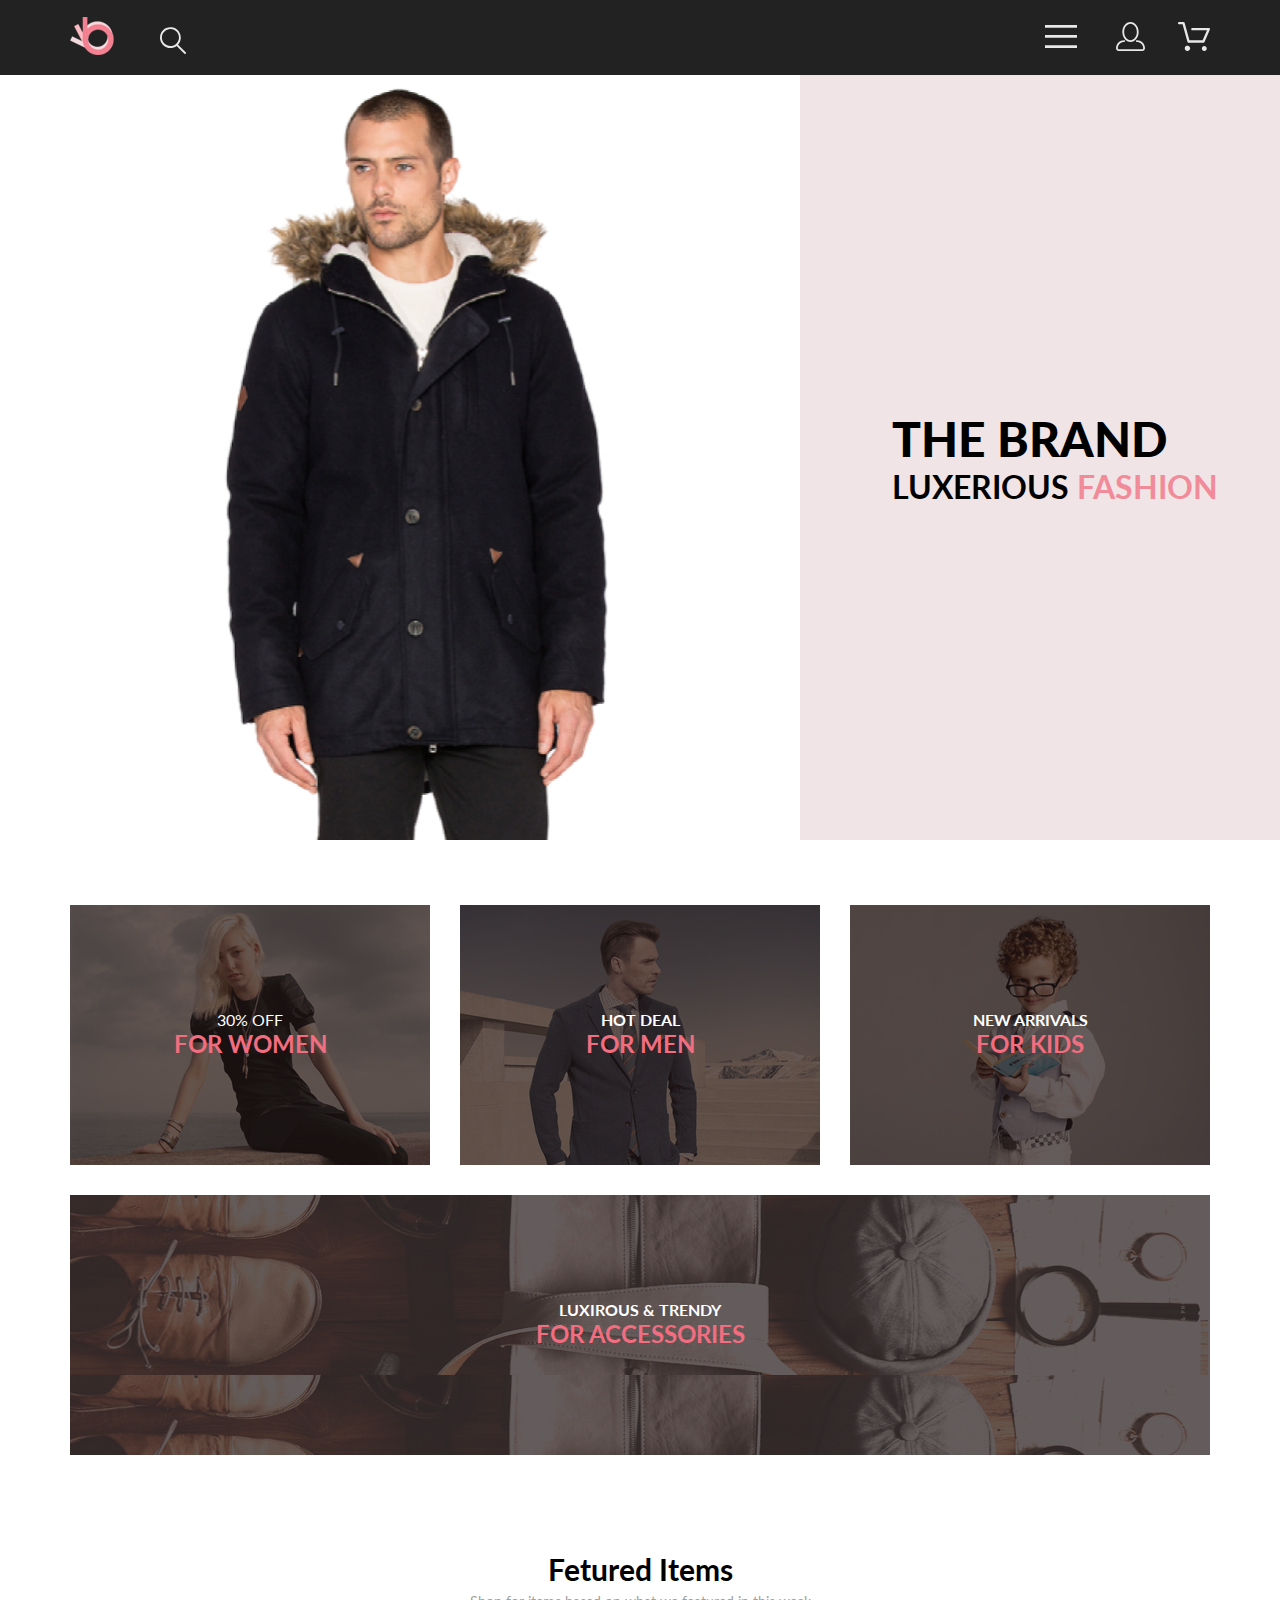
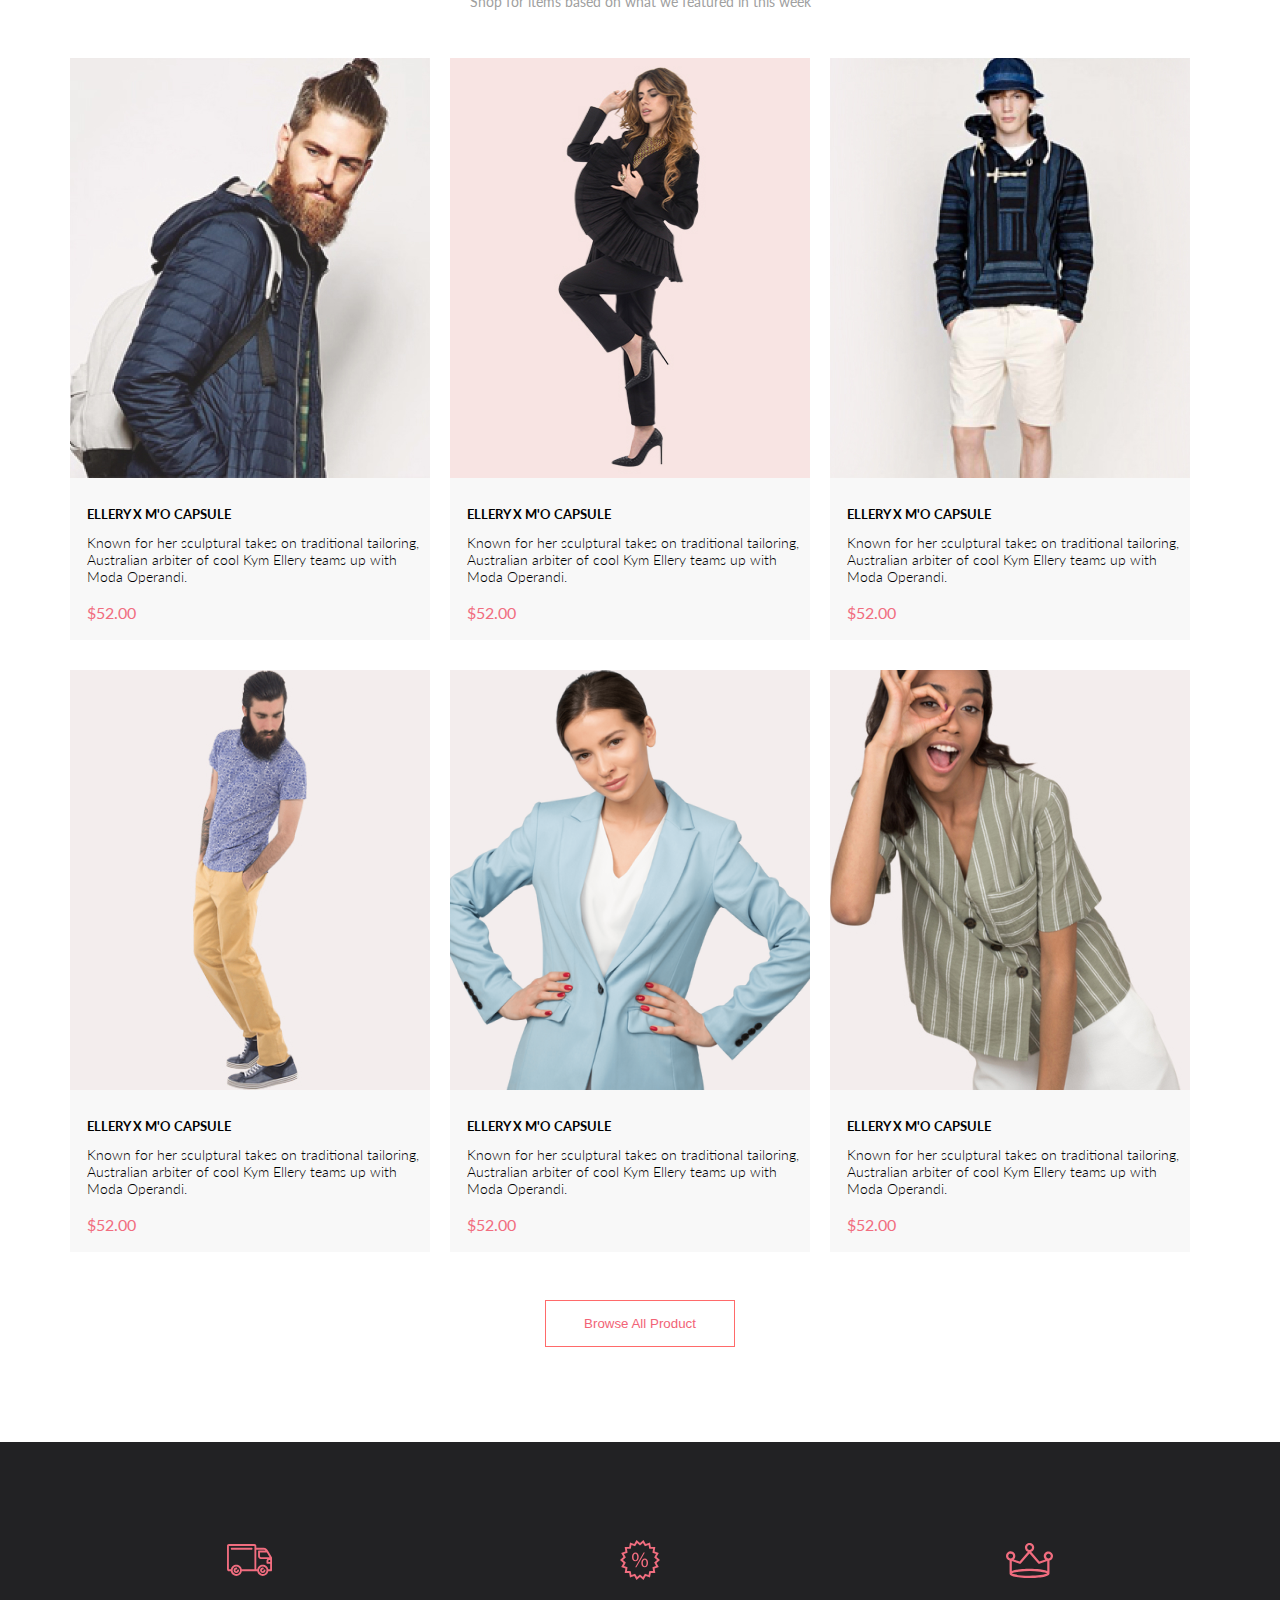
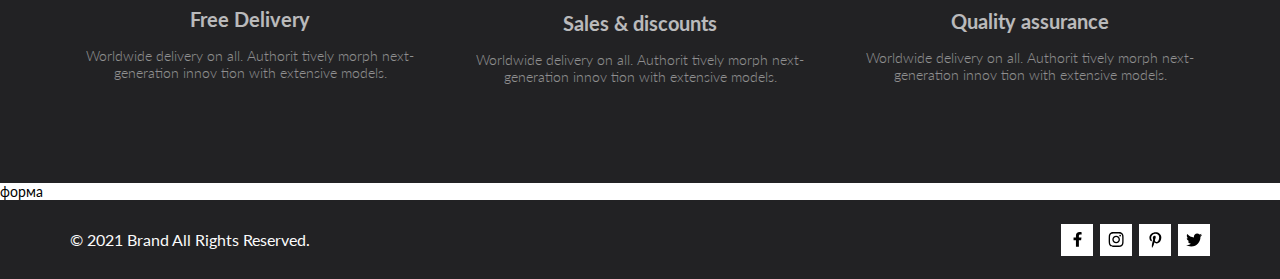
==== commit 823a97e1: "hover effects complete" ====
--- a/index.html
+++ b/index.html
@@ -20,13 +20,20 @@
         <div class="container header__wrap">
             <div class="header__container">
                 <img class="header__logo" src="./img/logo-img.png" alt="logo">
-                <img class="header__search-icon" src="./img/loupe.svg" alt="loupe">
+                <svg class="header__search-icon header__icon" width="27" height="28" viewBox="0 0 27 28"
+                    xmlns="http://www.w3.org/2000/svg">
+                    <path
+                        d="M19.0596 17.6259C20.6713 15.8658 21.6282 13.6048 21.7698 11.2225C21.9113 8.84018 21.2288 6.48173 19.8369 4.54318C18.445 2.60463 16.4285 1.20404 14.126 0.576619C11.8234 -0.0508009 9.3751 0.13316 7.19217 1.09761C5.00923 2.06205 3.22463 3.74825 2.13804 5.87302C1.05145 7.9978 0.729054 10.4318 1.225 12.7661C1.72094 15.1005 3.00501 17.1932 4.86158 18.6927C6.71814 20.1922 9.03413 21.0072 11.4206 21.0009C13.673 21.004 15.8645 20.27 17.6606 18.9109L25.4086 26.7179C25.4941 26.807 25.5965 26.8781 25.7099 26.927C25.8232 26.9759 25.9452 27.0017 26.0686 27.0029C26.1923 27.0033 26.3148 26.9782 26.4283 26.9292C26.5419 26.8801 26.6441 26.8082 26.7286 26.7179C26.9025 26.537 26.9997 26.2958 26.9997 26.0449C26.9997 25.794 26.9025 25.5528 26.7286 25.3719L19.0596 17.6259ZM2.88662 10.5009C2.89946 8.81563 3.41094 7.17187 4.35659 5.77685C5.30224 4.38183 6.63972 3.29801 8.20044 2.662C9.76115 2.02599 11.4752 1.86627 13.1266 2.20298C14.7779 2.53969 16.2926 3.35775 17.4797 4.55404C18.6668 5.75033 19.4732 7.27129 19.7972 8.92519C20.1212 10.5791 19.9483 12.2919 19.3002 13.8476C18.6522 15.4034 17.5581 16.7325 16.1559 17.6674C14.7536 18.6023 13.1059 19.1011 11.4206 19.1009C9.14916 19.0901 6.97482 18.1784 5.37484 16.566C3.77486 14.9537 2.87998 12.7724 2.88662 10.5009Z" />
+                </svg>
                 <input class="header__search-input" type="text">
             </div>
             <ul class="header__menu-list">
                 <li>
                     <button class="header__burger">
-                        <img class="header__burger-icon" src="./img/burger.svg" alt="burder">
+                        <svg class="header__icon burger-icon" width="32" height="23" viewBox="0 0 32 23"
+                            xmlns="http://www.w3.org/2000/svg">
+                            <path d="M0 23V20.31H32V23H0ZM0 12.76V10.07H32V12.76H0ZM0 2.69V0H32V2.69H0Z" />
+                        </svg>
                     </button>
                     <nav class="header__nav">
                         <button class="header__nav-close">
@@ -69,12 +76,20 @@
                 </li>
                 <li>
                     <a href="#" class="header__link">
-                        <img class="header__person-icon" src="./img/person.svg" alt="person">
+                        <svg class="header__icon person-icon" width="29" height="29" viewBox="0 0 29 29"
+                            xmlns="http://www.w3.org/2000/svg">
+                            <path
+                                d="M14.5 19.937C19 19.937 22.656 15.464 22.656 9.968C22.656 4.472 19 0 14.5 0C13.3631 0.0217413 12.2463 0.303398 11.2351 0.823397C10.2239 1.34339 9.34507 2.08794 8.66602 3C7.12663 4.99573 6.30819 7.45381 6.34399 9.974C6.34399 15.465 10 19.937 14.5 19.937ZM14.5 1.813C18 1.813 20.844 5.472 20.844 9.969C20.844 14.466 17.998 18.125 14.5 18.125C11.002 18.125 8.15603 14.465 8.15503 9.969C8.15403 5.473 11 1.813 14.5 1.813ZM20.844 18.125C20.6036 18.125 20.373 18.2205 20.203 18.3905C20.033 18.5605 19.9375 18.7911 19.9375 19.0315C19.9375 19.2719 20.033 19.5025 20.203 19.6725C20.373 19.8425 20.6036 19.938 20.844 19.938C22.526 19.9399 24.1386 20.6088 25.3279 21.7982C26.5172 22.9875 27.1861 24.6 27.188 26.282C27.1875 26.5221 27.0918 26.7523 26.922 26.9221C26.7522 27.0918 26.5221 27.1875 26.282 27.188H2.71997C2.47985 27.1875 2.24975 27.0918 2.07996 26.9221C1.91016 26.7523 1.81449 26.5221 1.81396 26.282C1.81608 24.6001 2.48517 22.9877 3.67444 21.7985C4.86371 20.6092 6.47608 19.9401 8.15796 19.938C8.39824 19.938 8.62868 19.8425 8.79858 19.6726C8.96849 19.5027 9.06396 19.2723 9.06396 19.032C9.06396 18.7917 8.96849 18.5613 8.79858 18.3914C8.62868 18.2215 8.39824 18.126 8.15796 18.126C5.99541 18.1279 3.92201 18.9875 2.39258 20.5164C0.863144 22.0453 0.00264777 24.1185 0 26.281C0.000794067 27.0019 0.287502 27.693 0.797241 28.2027C1.30698 28.7125 1.99811 28.9992 2.71899 29H26.282C27.0027 28.9989 27.6936 28.7121 28.2031 28.2024C28.7126 27.6927 28.9992 27.0017 29 26.281C28.9974 24.1187 28.1372 22.0457 26.6083 20.5168C25.0793 18.9878 23.0063 18.1276 20.844 18.125Z" />
+                        </svg>
                     </a>
                 </li>
                 <li>
                     <a href="#" class="header__link">
-                        <img class="header__basket-icon" src="./img/basket.svg" alt="basket">
+                        <svg class="header__icon basket-icon" width="32" height="29" viewBox="0 0 32 29"
+                            xmlns="http://www.w3.org/2000/svg">
+                            <path
+                                d="M26.2009 29C25.5532 28.9738 24.9415 28.6948 24.4972 28.2227C24.0529 27.7506 23.8114 27.1232 23.8245 26.475C23.8376 25.8269 24.1043 25.2097 24.5673 24.7559C25.0303 24.3022 25.6527 24.048 26.301 24.048C26.9493 24.048 27.5717 24.3022 28.0347 24.7559C28.4977 25.2097 28.7644 25.8269 28.7775 26.475C28.7906 27.1232 28.549 27.7506 28.1047 28.2227C27.6604 28.6948 27.0488 28.9738 26.401 29H26.2009ZM6.75293 26.32C6.75293 25.79 6.91011 25.2718 7.20459 24.8311C7.49907 24.3904 7.91764 24.0469 8.40735 23.844C8.89705 23.6412 9.43594 23.5881 9.95581 23.6915C10.4757 23.7949 10.9532 24.0502 11.328 24.425C11.7028 24.7998 11.9581 25.2773 12.0615 25.7972C12.1649 26.317 12.1118 26.8559 11.9089 27.3456C11.7061 27.8353 11.3626 28.2539 10.9219 28.5483C10.4812 28.8428 9.96304 29 9.43298 29C9.08087 29.0003 8.73212 28.9311 8.40674 28.7966C8.08136 28.662 7.78569 28.4646 7.53662 28.2158C7.28755 27.9669 7.09001 27.6713 6.9552 27.3461C6.82039 27.0208 6.75098 26.6721 6.75098 26.32H6.75293ZM10.553 20.686C10.2935 20.6868 10.0409 20.6024 9.83411 20.4457C9.62727 20.2891 9.47758 20.0689 9.40796 19.819L4.57495 2.36401H1.18201C0.868521 2.36401 0.567859 2.23947 0.346191 2.01781C0.124523 1.79614 0 1.49549 0 1.18201C0 0.868519 0.124523 0.567873 0.346191 0.346205C0.567859 0.124537 0.868521 5.81268e-06 1.18201 5.81268e-06H5.46301C5.7225 -0.00080736 5.97504 0.0837201 6.18176 0.240568C6.38848 0.397416 6.53784 0.617884 6.60693 0.868006L11.4399 18.323H24.6179L29.001 8.27501H14.401C14.2428 8.27961 14.0854 8.25242 13.9379 8.19507C13.7904 8.13771 13.6559 8.05134 13.5424 7.94108C13.4288 7.83082 13.3386 7.69891 13.277 7.55315C13.2154 7.40739 13.1836 7.25075 13.1836 7.0925C13.1836 6.93426 13.2154 6.77762 13.277 6.63186C13.3386 6.4861 13.4288 6.35419 13.5424 6.24393C13.6559 6.13367 13.7904 6.0473 13.9379 5.98994C14.0854 5.93259 14.2428 5.90541 14.401 5.91001H30.814C31.0097 5.90996 31.2022 5.95866 31.3744 6.05172C31.5465 6.14478 31.6928 6.27926 31.7999 6.44301C31.9078 6.60729 31.9734 6.79569 31.9908 6.99145C32.0083 7.18721 31.9771 7.38424 31.9 7.565L26.495 19.977C26.4026 20.1876 26.251 20.3668 26.0585 20.4927C25.866 20.6186 25.641 20.6858 25.411 20.686H10.553Z" />
+                        </svg>
                     </a>
                 </li>
             </ul>
@@ -120,7 +135,7 @@
                     <li class="products__item">
                         <div class="products__item-overlay">
                             <img class="products__item-img" src="./img/products-img-1.jpg" alt="products">
-                            <button class="products__item-button button__main"><img class="header__basket-icon"
+                            <button class="products__item-button button__main"><img class="products__item-basket-icon"
                                     src="./img/basket.svg" alt="basket">Add to cart</button>
                         </div>
                         <h3 class="products__item-title">ellery x m'o capsule</h3>
@@ -133,7 +148,7 @@
                     <li class="products__item">
                         <div class="products__item-overlay">
                             <img class="products__item-img" src="./img/products-img-2.jpg" alt="products">
-                            <button class="products__item-button"><img class="header__basket-icon"
+                            <button class="products__item-button"><img class="products__item-basket-icon"
                                     src="./img/basket.svg" alt="basket">Add to cart</button>
                         </div>
                         <h3 class="products__item-title">ellery x m'o capsule</h3>
@@ -146,7 +161,7 @@
                     <li class="products__item">
                         <div class="products__item-overlay">
                             <img class="products__item-img" src="./img/products-img-3.jpg" alt="products">
-                            <button class="products__item-button"><img class="header__basket-icon"
+                            <button class="products__item-button"><img class="products__item-basket-icon"
                                     src="./img/basket.svg" alt="basket">Add to cart</button>
                         </div>
                         <h3 class="products__item-title">ellery x m'o capsule</h3>
@@ -159,7 +174,7 @@
                     <li class="products__item">
                         <div class="products__item-overlay">
                             <img class="products__item-img" src="./img/products-img-4.jpg" alt="products">
-                            <button class="products__item-button"><img class="header__basket-icon"
+                            <button class="products__item-button"><img class="products__item-basket-icon"
                                     src="./img/basket.svg" alt="basket">Add to cart</button>
                         </div>
                         <h3 class="products__item-title">ellery x m'o capsule</h3>
@@ -172,7 +187,7 @@
                     <li class="products__item">
                         <div class="products__item-overlay">
                             <img class="products__item-img" src="./img/products-img-5.png" alt="products">
-                            <button class="products__item-button"><img class="header__basket-icon"
+                            <button class="products__item-button"><img class="products__item-basket-icon"
                                     src="./img/basket.svg" alt="basket">Add to cart</button>
                         </div>
                         <h3 class="products__item-title">ellery x m'o capsule</h3>
@@ -185,7 +200,7 @@
                     <li class="products__item">
                         <div class="products__item-overlay">
                             <img class="products__item-img" src="./img/products-img-6.jpg" alt="products">
-                            <button class="products__item-button button__main"><img class="header__basket-icon"
+                            <button class="products__item-button"><img class="products__item-basket-icon"
                                     src="./img/basket.svg" alt="basket">
                                 <p class="button__main-text">Add to cart</p>
                             </button>
@@ -236,14 +251,27 @@
             <div class="container socials__wrap">
                 <p class="socials_copyright">&copy 2021 Brand All Rights Reserved.</p>
                 <ul class="socials_list">
-                    <li class="socials_item"><a class="socials_item-link" href=""><img src="./img/facebook-icon.svg"
-                                alt="facebook"></a></li>
-                    <li class="socials_item"><a class="socials_item-link" href=""><img src="./img/instagram-icon.svg"
-                                alt="instagram"></a></li>
-                    <li class="socials_item"><a class="socials_item-link" href=""><img src="./img/pinterest-icon.svg"
-                                alt="pinterest"></a></li>
-                    <li class="socials_item"><a class="socials_item-link" href=""><img src="./img/twitter-icon.svg"
-                                alt="twitter"></a></li>
+                    <li class="socials_item"><a class="socials_item-link" href=""><svg width="11" height="16"
+                                viewBox="0 0 11 16" xmlns="http://www.w3.org/2000/svg">
+                                <path
+                                    d="M9.08836 8.28L9.50686 5.61602H6.89022V3.88729C6.89022 3.15847 7.25574 2.44806 8.42765 2.44806H9.61722V0.179975C9.61722 0.179975 8.53772 0 7.50561 0C5.35073 0 3.9422 1.27593 3.9422 3.5857V5.61602H1.54688V8.28H3.9422V14.72H6.89022V8.28H9.08836Z" />
+                            </svg>
+                        </a></li>
+                    <li class="socials_item"><a class="socials_item-link" href=""><svg width="16" height="15"
+                                viewBox="0 0 16 15" xmlns="http://www.w3.org/2000/svg">
+                                <path
+                                    d="M8.13897 3.68159C6.02383 3.68159 4.31774 5.38491 4.31774 7.49663C4.31774 9.60835 6.02383 11.3117 8.13897 11.3117C10.2541 11.3117 11.9602 9.60835 11.9602 7.49663C11.9602 5.38491 10.2541 3.68159 8.13897 3.68159ZM8.13897 9.9769C6.77211 9.9769 5.65467 8.8646 5.65467 7.49663C5.65467 6.12866 6.76878 5.01636 8.13897 5.01636C9.50915 5.01636 10.6233 6.12866 10.6233 7.49663C10.6233 8.8646 9.50583 9.9769 8.13897 9.9769ZM13.0078 3.52554C13.0078 4.02026 12.6087 4.41538 12.1165 4.41538C11.621 4.41538 11.2252 4.01694 11.2252 3.52554C11.2252 3.03413 11.6243 2.63569 12.1165 2.63569C12.6087 2.63569 13.0078 3.03413 13.0078 3.52554ZM15.5386 4.42866C15.4821 3.23667 15.2094 2.18081 14.3347 1.31089C13.4634 0.440967 12.4058 0.168701 11.2119 0.108936C9.9814 0.039209 6.29321 0.039209 5.0627 0.108936C3.8721 0.165381 2.81453 0.437646 1.93987 1.30757C1.06522 2.17749 0.795836 3.23335 0.735973 4.42534C0.666134 5.65386 0.666134 9.33608 0.735973 10.5646C0.79251 11.7566 1.06522 12.8124 1.93987 13.6824C2.81453 14.5523 3.86878 14.8246 5.0627 14.8843C6.29321 14.9541 9.9814 14.9541 11.2119 14.8843C12.4058 14.8279 13.4634 14.5556 14.3347 13.6824C15.2061 12.8124 15.4788 11.7566 15.5386 10.5646C15.6085 9.33608 15.6085 5.65718 15.5386 4.42866ZM13.949 11.8828C13.6895 12.5335 13.1874 13.0349 12.5322 13.2972C11.5511 13.6857 9.22314 13.596 8.13897 13.596C7.05479 13.596 4.72348 13.6824 3.74573 13.2972C3.09389 13.0382 2.59171 12.5369 2.32898 11.8828C1.93987 10.9033 2.02967 8.57905 2.02967 7.49663C2.02967 6.41421 1.9432 4.08667 2.32898 3.1105C2.58838 2.45972 3.09056 1.95835 3.74573 1.69604C4.7268 1.30757 7.05479 1.39722 8.13897 1.39722C9.22314 1.39722 11.5545 1.31089 12.5322 1.69604C13.184 1.95503 13.6862 2.4564 13.949 3.1105C14.3381 4.08999 14.2483 6.41421 14.2483 7.49663C14.2483 8.57905 14.3381 10.9066 13.949 11.8828Z" />
+                            </svg></a></li>
+                    <li class="socials_item"><a class="socials_item-link" href=""><svg width="13" height="16"
+                                viewBox="0 0 13 16" xmlns="http://www.w3.org/2000/svg">
+                                <path
+                                    d="M6.74032 0.203125C3.55564 0.203125 0.408203 2.34063 0.408203 5.8C0.408203 8 1.63738 9.25 2.38233 9.25C2.68963 9.25 2.86655 8.3875 2.86655 8.14375C2.86655 7.85313 2.13091 7.23438 2.13091 6.025C2.13091 3.5125 4.03055 1.73125 6.4889 1.73125C8.60271 1.73125 10.1671 2.94062 10.1671 5.1625C10.1671 6.82187 9.50597 9.93437 7.36422 9.93437C6.59133 9.93437 5.93018 9.37187 5.93018 8.56563C5.93018 7.38438 6.74963 6.24062 6.74963 5.02187C6.74963 2.95312 3.835 3.32812 3.835 5.82812C3.835 6.35313 3.90018 6.93437 4.13298 7.4125C3.70463 9.26875 2.82931 12.0344 2.82931 13.9469C2.82931 14.5375 2.91311 15.1188 2.96899 15.7094C3.07452 15.8281 3.02175 15.8156 3.18316 15.7563C4.74757 13.6 4.69169 13.1781 5.3994 10.3562C5.78119 11.0875 6.76826 11.4812 7.55046 11.4812C10.8469 11.4812 12.3275 8.24688 12.3275 5.33125C12.3275 2.22813 9.66427 0.203125 6.74032 0.203125Z" />
+                            </svg></a></li>
+                    <li class="socials_item"><a class="socials_item-link" href=""><svg width="17" height="14"
+                                viewBox="0 0 17 14" xmlns="http://www.w3.org/2000/svg">
+                                <path
+                                    d="M14.417 3.74052C14.427 3.88264 14.427 4.0248 14.427 4.16692C14.427 8.50192 11.1498 13.4969 5.15986 13.4969C3.31448 13.4969 1.60022 12.9588 0.158203 12.0248C0.420396 12.0552 0.67247 12.0654 0.944752 12.0654C2.46741 12.0654 3.8691 11.5476 4.98843 10.6644C3.5565 10.6339 2.3565 9.68977 1.94305 8.39027C2.14475 8.4207 2.34642 8.44102 2.5582 8.44102C2.85063 8.44102 3.14308 8.40039 3.41533 8.32936C1.92291 8.02477 0.803551 6.70498 0.803551 5.11108V5.07048C1.23715 5.31414 1.74139 5.46642 2.2758 5.4867C1.39849 4.89786 0.823727 3.8928 0.823727 2.75573C0.823727 2.14661 0.985041 1.58823 1.26741 1.10092C2.87077 3.09077 5.28086 4.39023 7.98334 4.53239C7.93293 4.28873 7.90266 4.03495 7.90266 3.78114C7.90266 1.97402 9.35477 0.501953 11.1598 0.501953C12.0976 0.501953 12.9446 0.897891 13.5396 1.53748C14.2757 1.39536 14.9816 1.12123 15.6068 0.745609C15.3648 1.50705 14.8505 2.14664 14.1749 2.5527C14.8304 2.48167 15.4657 2.29889 16.0505 2.04511C15.6069 2.69483 15.0522 3.27348 14.417 3.74052Z" />
+                            </svg></a></li>
                 </ul>
             </div>
         </section>
--- a/css/style.css
+++ b/css/style.css
@@ -2,6 +2,8 @@
     --black-bkg: #222222;
     --pink-bkg: #f1e4e6;
     --pink-color: #f18b99;
+    --header-icon-fill: #e8e8e8;
+    --header-icon-fill-hover: #f16d7f;
     --nav-title-color: #f16d7f;
     --nav-text-color: #6f6e6e;
     --sales-bkg: #4e4544;
@@ -15,6 +17,9 @@
     --advantages-bkg: #222224;
     --advantages-color: #fbfbfb;
     --socials-bkg: #222224;
+    --socials-link-bkg: #ffffff;
+    --socials-link-bkg-hover: #f16d7f;
+    --socials-link-hover: #ffffff;
     --socials-copyright-color: #fbfbfb;
 }
 
@@ -168,6 +173,21 @@
     margin: 0 0 0 33px;
 }
 
+.header__icon{
+    fill: var(--header-icon-fill);
+}
+
+.header__icon:hover {
+    fill: var(--header-icon-fill-hover);
+}
+
+.header__icon:focus {
+    fill: var(--header-icon-fill-hover);
+}
+
+.header__icon:active {
+    opacity: 0.5;
+}
 
 
 .brand {
@@ -283,6 +303,8 @@
 }
 
 .products__item-button{
+    width: 139px;
+    height: 44px;
     position: absolute;
     top: 50%;  
     left: 50%;
@@ -293,6 +315,10 @@
     display: none;
 }
 
+.products__item-basket-icon{
+    width: 24px;
+    height: 24px;
+}
 .products__item-overlay{
     position: relative;
 }
@@ -311,8 +337,15 @@
 }
 
 .products__item:hover .products__item-button {
-    display: block;
-    cursor: pointer;
+    display: flex;
+    justify-content:space-around;
+    align-items: center;
+    cursor: pointer;
+}
+
+.products__item-button:active {
+    background-color: #FF6A6A;
+    opacity: 0.5;
 }
 .products__item:hover .products__item-overlay:before {
     display: block;
@@ -341,7 +374,6 @@
     margin: 48px auto 95px;
     padding: 15px 38px;
     display: block;
-    text-align: center;
     border: 1px #FF6A6A solid;
     cursor: pointer;
     background-color: transparent;
@@ -351,6 +383,10 @@
 .products__button:hover {
     color: #FFFFFF;
     background-color: #FF6A6A;
+}
+
+.products__button:active {
+    opacity: 0.5;
 }
 
 .advantages {
@@ -409,3 +445,25 @@
     display: flex;
     gap: 7px;
 }
+
+.socials_item-link {
+    width: 32px;
+    height: 32px;
+    background-color: var(--socials-link-bkg);
+    display: block;
+    display: flex;
+    justify-content: center;
+    align-items: center;
+}
+
+.socials_item-link:hover svg{
+    fill: var(--socials-link-hover);
+}
+
+.socials_item-link:hover {
+    background-color: var(--socials-link-bkg-hover);
+}
+
+.socials_item-link:active {
+    opacity: 0.5;
+}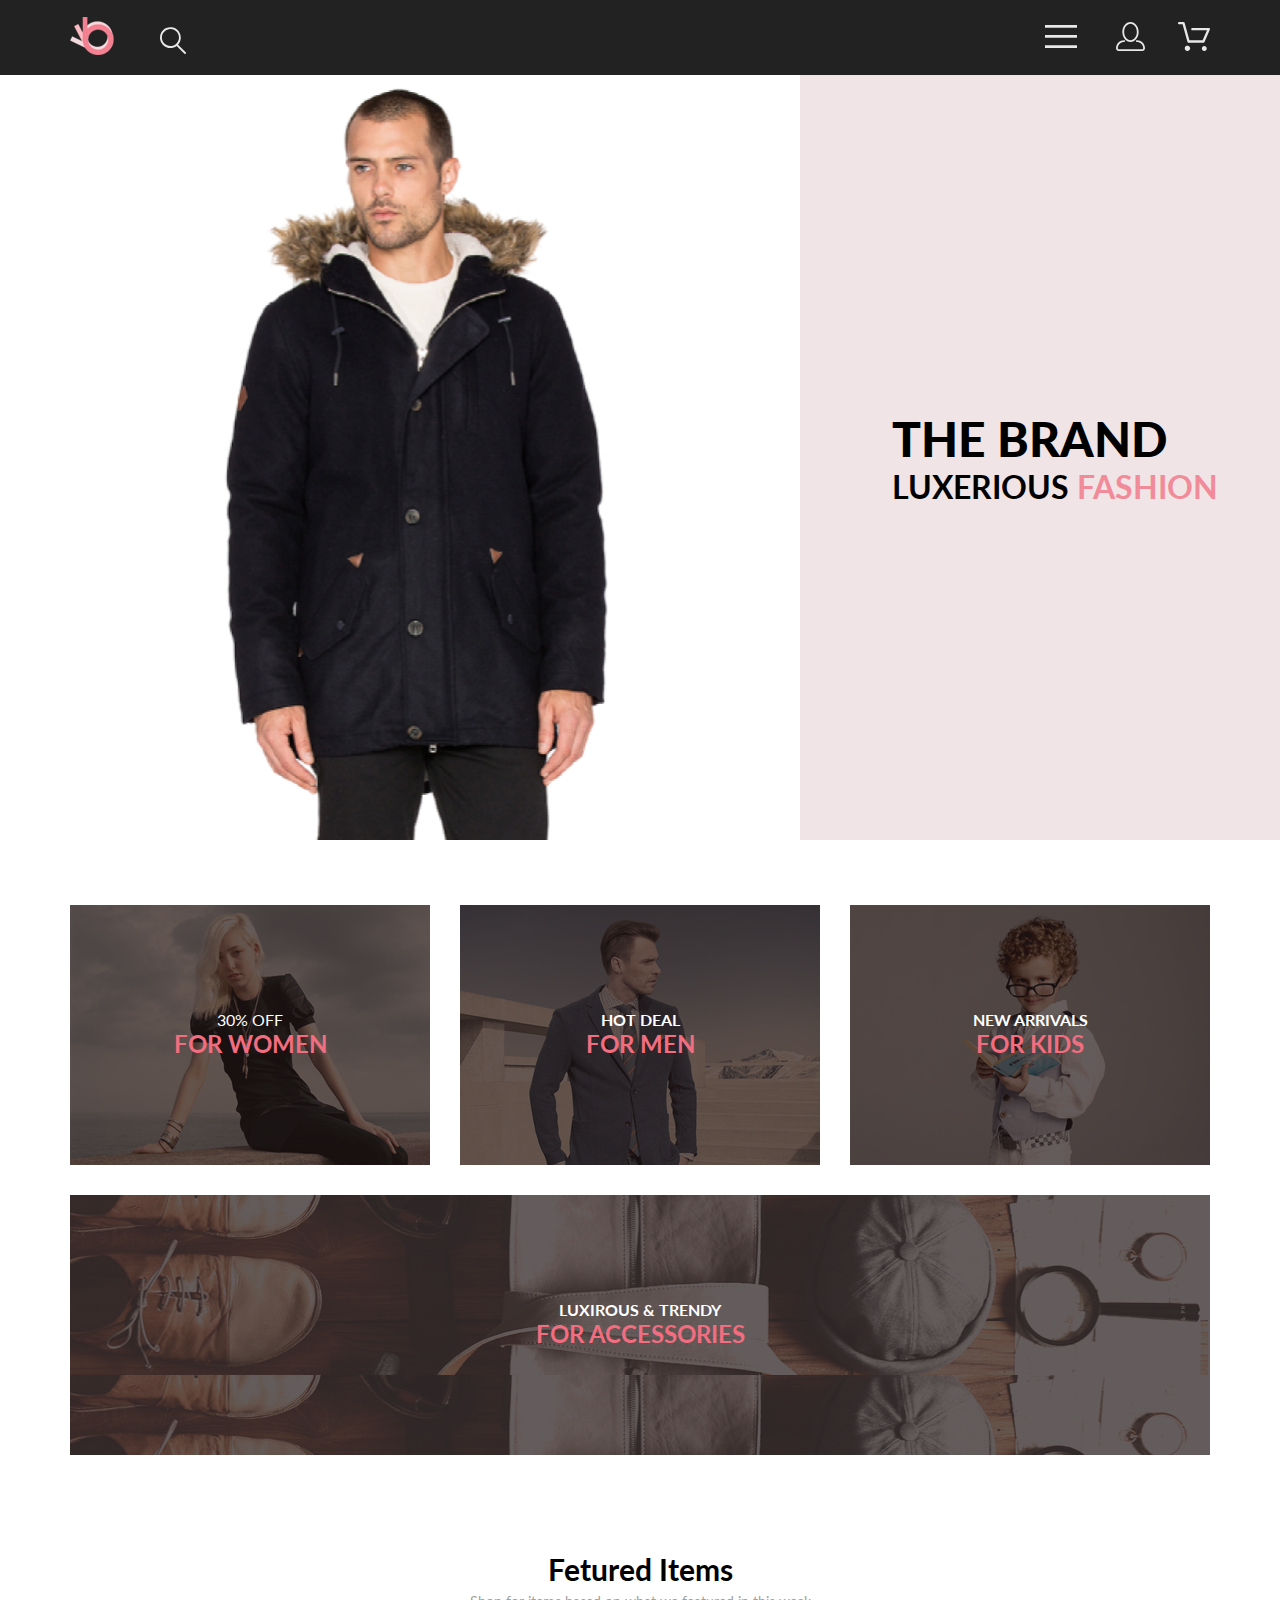
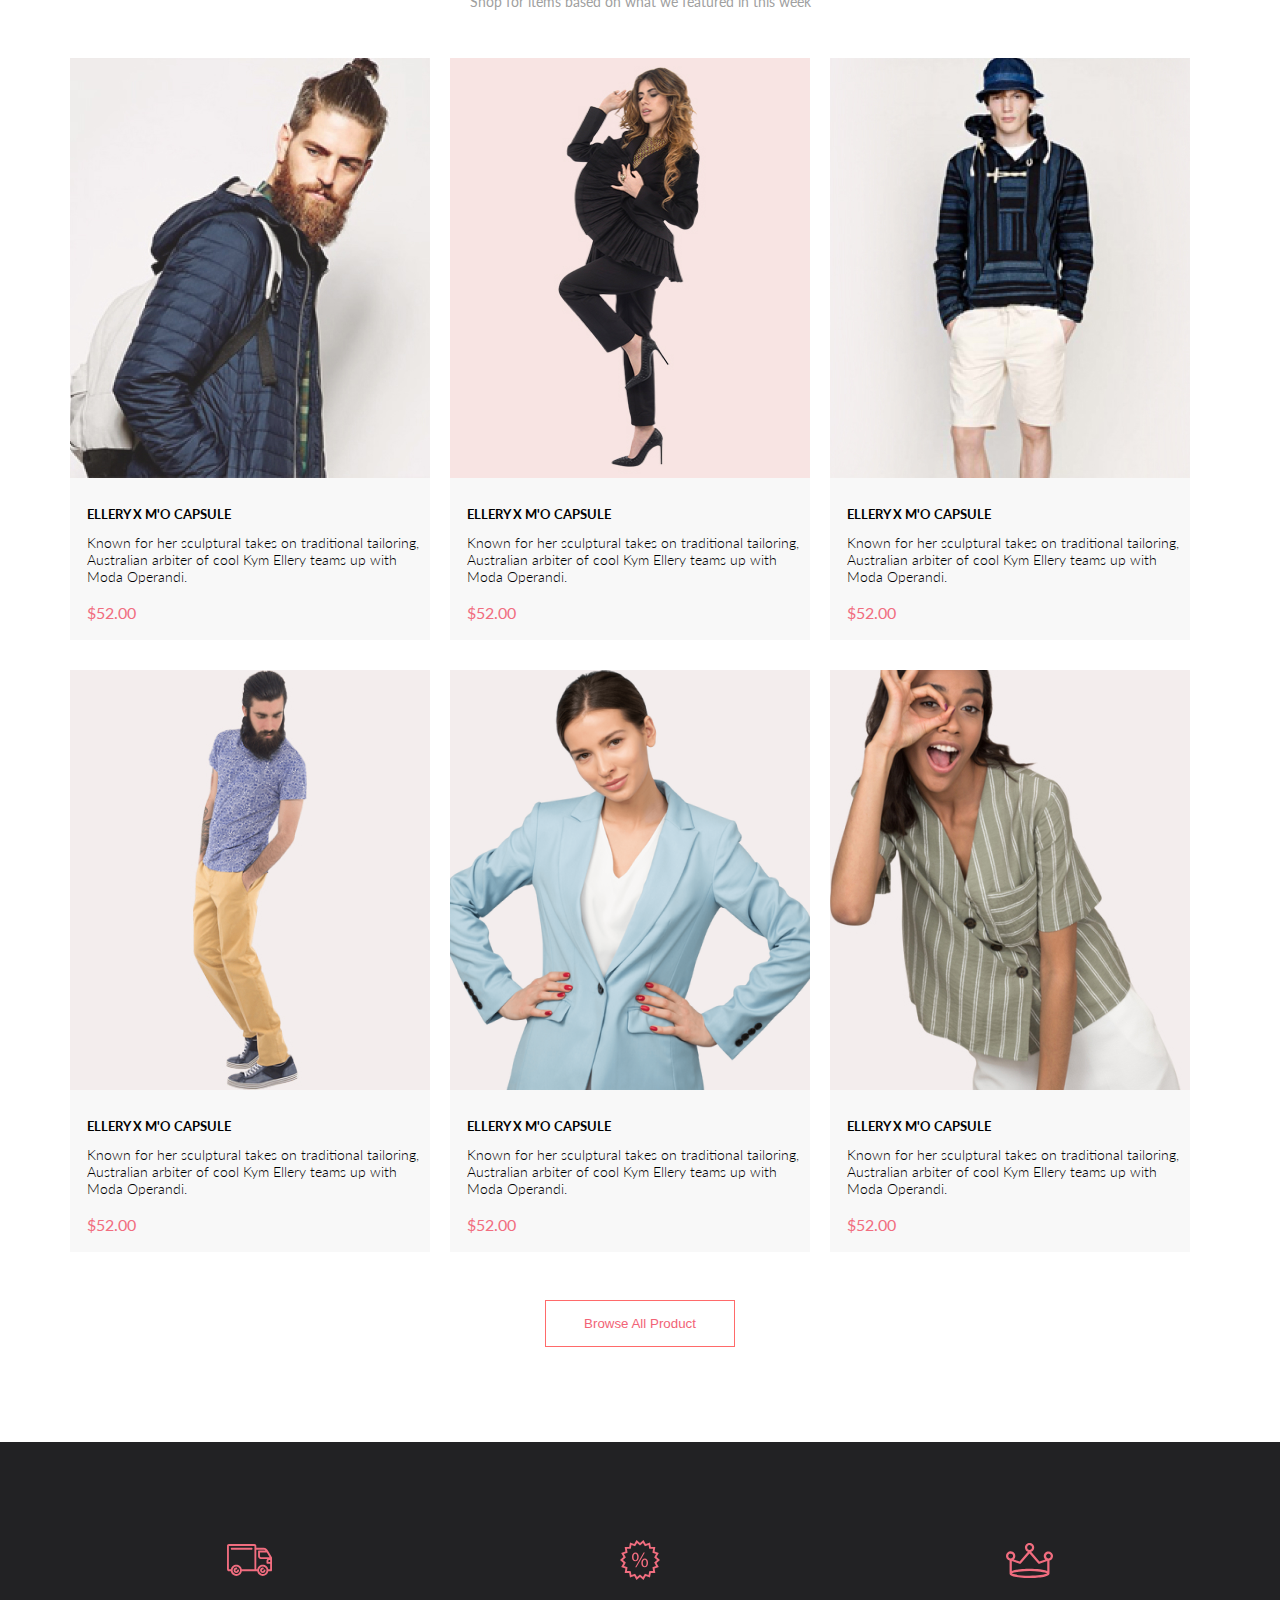
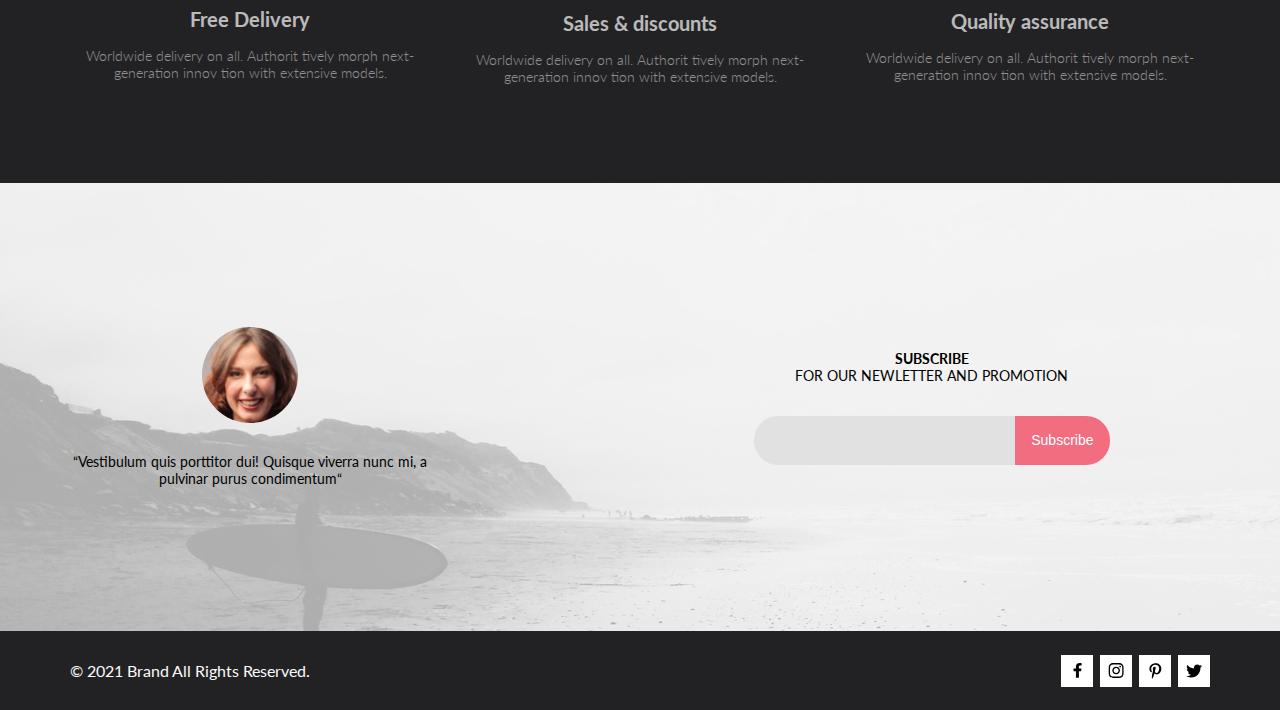
==== commit 1eb98a86: "lesson 5" ====
--- a/index.html
+++ b/index.html
@@ -213,7 +213,7 @@
                         <p class="products__item-price">$52.00</p>
                     </li>
                 </ul>
-                <button class="products__button">Browse All Product</button>
+                <button class="products__button button">Browse All Product</button>
             </div>
         </section>
         <section class="advantages">
@@ -246,28 +246,48 @@
         </section>
     </main>
     <footer>
-        <div>форма</div>
+
+        <div class="subscribe">
+            <div class="subscribe__wrap container">
+                <div class="subscribe__form">
+                    <div class="subscribe__form-review">
+                        <img class="subscribe__form-review-img" src="./img/subscriber-photo.svg" alt="subscriber">
+                        <p class="subscribe__form-review-text">“Vestibulum quis porttitor dui! Quisque viverra nunc mi,
+                            a pulvinar purus condimentum“</p>
+                    </div>
+                    <div class="subscribe__form-email">
+                        <h3 class="subscribe__form-email-title">subscribe</h3>
+                        <p class="subscribe__form-email-text">for our newletter and promotion</p>
+                        <div class="subscribe__form-email-send">
+                            <input class="subscribe__form-email-send-input" type="text">
+                            <button class="subscribe__form-email-send-button">Subscribe</button>
+                        </div>
+                    </div>
+                </div>
+            </div>
+        </div>
+
         <section class="socials">
             <div class="container socials__wrap">
-                <p class="socials_copyright">&copy 2021 Brand All Rights Reserved.</p>
-                <ul class="socials_list">
-                    <li class="socials_item"><a class="socials_item-link" href=""><svg width="11" height="16"
+                <p class="socials__copyright">&copy 2021 Brand All Rights Reserved.</p>
+                <ul class="socials__list">
+                    <li class="socials__item"><a class="socials__item-link" href=""><svg width="11" height="16"
                                 viewBox="0 0 11 16" xmlns="http://www.w3.org/2000/svg">
                                 <path
                                     d="M9.08836 8.28L9.50686 5.61602H6.89022V3.88729C6.89022 3.15847 7.25574 2.44806 8.42765 2.44806H9.61722V0.179975C9.61722 0.179975 8.53772 0 7.50561 0C5.35073 0 3.9422 1.27593 3.9422 3.5857V5.61602H1.54688V8.28H3.9422V14.72H6.89022V8.28H9.08836Z" />
                             </svg>
                         </a></li>
-                    <li class="socials_item"><a class="socials_item-link" href=""><svg width="16" height="15"
+                    <li class="socials__item"><a class="socials__item-link" href=""><svg width="16" height="15"
                                 viewBox="0 0 16 15" xmlns="http://www.w3.org/2000/svg">
                                 <path
                                     d="M8.13897 3.68159C6.02383 3.68159 4.31774 5.38491 4.31774 7.49663C4.31774 9.60835 6.02383 11.3117 8.13897 11.3117C10.2541 11.3117 11.9602 9.60835 11.9602 7.49663C11.9602 5.38491 10.2541 3.68159 8.13897 3.68159ZM8.13897 9.9769C6.77211 9.9769 5.65467 8.8646 5.65467 7.49663C5.65467 6.12866 6.76878 5.01636 8.13897 5.01636C9.50915 5.01636 10.6233 6.12866 10.6233 7.49663C10.6233 8.8646 9.50583 9.9769 8.13897 9.9769ZM13.0078 3.52554C13.0078 4.02026 12.6087 4.41538 12.1165 4.41538C11.621 4.41538 11.2252 4.01694 11.2252 3.52554C11.2252 3.03413 11.6243 2.63569 12.1165 2.63569C12.6087 2.63569 13.0078 3.03413 13.0078 3.52554ZM15.5386 4.42866C15.4821 3.23667 15.2094 2.18081 14.3347 1.31089C13.4634 0.440967 12.4058 0.168701 11.2119 0.108936C9.9814 0.039209 6.29321 0.039209 5.0627 0.108936C3.8721 0.165381 2.81453 0.437646 1.93987 1.30757C1.06522 2.17749 0.795836 3.23335 0.735973 4.42534C0.666134 5.65386 0.666134 9.33608 0.735973 10.5646C0.79251 11.7566 1.06522 12.8124 1.93987 13.6824C2.81453 14.5523 3.86878 14.8246 5.0627 14.8843C6.29321 14.9541 9.9814 14.9541 11.2119 14.8843C12.4058 14.8279 13.4634 14.5556 14.3347 13.6824C15.2061 12.8124 15.4788 11.7566 15.5386 10.5646C15.6085 9.33608 15.6085 5.65718 15.5386 4.42866ZM13.949 11.8828C13.6895 12.5335 13.1874 13.0349 12.5322 13.2972C11.5511 13.6857 9.22314 13.596 8.13897 13.596C7.05479 13.596 4.72348 13.6824 3.74573 13.2972C3.09389 13.0382 2.59171 12.5369 2.32898 11.8828C1.93987 10.9033 2.02967 8.57905 2.02967 7.49663C2.02967 6.41421 1.9432 4.08667 2.32898 3.1105C2.58838 2.45972 3.09056 1.95835 3.74573 1.69604C4.7268 1.30757 7.05479 1.39722 8.13897 1.39722C9.22314 1.39722 11.5545 1.31089 12.5322 1.69604C13.184 1.95503 13.6862 2.4564 13.949 3.1105C14.3381 4.08999 14.2483 6.41421 14.2483 7.49663C14.2483 8.57905 14.3381 10.9066 13.949 11.8828Z" />
                             </svg></a></li>
-                    <li class="socials_item"><a class="socials_item-link" href=""><svg width="13" height="16"
+                    <li class="socials__item"><a class="socials__item-link" href=""><svg width="13" height="16"
                                 viewBox="0 0 13 16" xmlns="http://www.w3.org/2000/svg">
                                 <path
                                     d="M6.74032 0.203125C3.55564 0.203125 0.408203 2.34063 0.408203 5.8C0.408203 8 1.63738 9.25 2.38233 9.25C2.68963 9.25 2.86655 8.3875 2.86655 8.14375C2.86655 7.85313 2.13091 7.23438 2.13091 6.025C2.13091 3.5125 4.03055 1.73125 6.4889 1.73125C8.60271 1.73125 10.1671 2.94062 10.1671 5.1625C10.1671 6.82187 9.50597 9.93437 7.36422 9.93437C6.59133 9.93437 5.93018 9.37187 5.93018 8.56563C5.93018 7.38438 6.74963 6.24062 6.74963 5.02187C6.74963 2.95312 3.835 3.32812 3.835 5.82812C3.835 6.35313 3.90018 6.93437 4.13298 7.4125C3.70463 9.26875 2.82931 12.0344 2.82931 13.9469C2.82931 14.5375 2.91311 15.1188 2.96899 15.7094C3.07452 15.8281 3.02175 15.8156 3.18316 15.7563C4.74757 13.6 4.69169 13.1781 5.3994 10.3562C5.78119 11.0875 6.76826 11.4812 7.55046 11.4812C10.8469 11.4812 12.3275 8.24688 12.3275 5.33125C12.3275 2.22813 9.66427 0.203125 6.74032 0.203125Z" />
                             </svg></a></li>
-                    <li class="socials_item"><a class="socials_item-link" href=""><svg width="17" height="14"
+                    <li class="socials__item"><a class="socials__item-link" href=""><svg width="17" height="14"
                                 viewBox="0 0 17 14" xmlns="http://www.w3.org/2000/svg">
                                 <path
                                     d="M14.417 3.74052C14.427 3.88264 14.427 4.0248 14.427 4.16692C14.427 8.50192 11.1498 13.4969 5.15986 13.4969C3.31448 13.4969 1.60022 12.9588 0.158203 12.0248C0.420396 12.0552 0.67247 12.0654 0.944752 12.0654C2.46741 12.0654 3.8691 11.5476 4.98843 10.6644C3.5565 10.6339 2.3565 9.68977 1.94305 8.39027C2.14475 8.4207 2.34642 8.44102 2.5582 8.44102C2.85063 8.44102 3.14308 8.40039 3.41533 8.32936C1.92291 8.02477 0.803551 6.70498 0.803551 5.11108V5.07048C1.23715 5.31414 1.74139 5.46642 2.2758 5.4867C1.39849 4.89786 0.823727 3.8928 0.823727 2.75573C0.823727 2.14661 0.985041 1.58823 1.26741 1.10092C2.87077 3.09077 5.28086 4.39023 7.98334 4.53239C7.93293 4.28873 7.90266 4.03495 7.90266 3.78114C7.90266 1.97402 9.35477 0.501953 11.1598 0.501953C12.0976 0.501953 12.9446 0.897891 13.5396 1.53748C14.2757 1.39536 14.9816 1.12123 15.6068 0.745609C15.3648 1.50705 14.8505 2.14664 14.1749 2.5527C14.8304 2.48167 15.4657 2.29889 16.0505 2.04511C15.6069 2.69483 15.0522 3.27348 14.417 3.74052Z" />
--- a/css/style.css
+++ b/css/style.css
@@ -1,469 +1,595 @@
-:root {
-    --black-bkg: #222222;
-    --pink-bkg: #f1e4e6;
-    --pink-color: #f18b99;
-    --header-icon-fill: #e8e8e8;
-    --header-icon-fill-hover: #f16d7f;
-    --nav-title-color: #f16d7f;
-    --nav-text-color: #6f6e6e;
-    --sales-bkg: #4e4544;
-    --sales-title-color: #f16d7f;
-    --sales-text-color: #ffffff;
-    --products-bkg: #f8f8f8;
-    --products-title-color: #222222;
-    --products-subtitle-color: #9f9f9f;
-    --products-color: #f16d7f;
-    --button-color: #ffffff;
-    --advantages-bkg: #222224;
-    --advantages-color: #fbfbfb;
-    --socials-bkg: #222224;
-    --socials-link-bkg: #ffffff;
-    --socials-link-bkg-hover: #f16d7f;
-    --socials-link-hover: #ffffff;
-    --socials-copyright-color: #fbfbfb;
+/* http://meyerweb.com/eric/tools/css/reset/ 
+   v2.0 | 20110126
+   License: none (public domain)
+*/
+html, body, div, span, applet, object, iframe,
+h1, h2, h3, h4, h5, h6, p, blockquote, pre,
+a, abbr, acronym, address, big, cite, code,
+del, dfn, em, img, ins, kbd, q, s, samp,
+small, strike, strong, sub, sup, tt, var,
+b, u, i, center,
+dl, dt, dd, ol, ul, li,
+fieldset, form, label, legend,
+table, caption, tbody, tfoot, thead, tr, th, td,
+article, aside, canvas, details, embed,
+figure, figcaption, footer, header, hgroup,
+menu, nav, output, ruby, section, summary,
+time, mark, audio, video {
+  margin: 0;
+  padding: 0;
+  border: 0;
+  font-size: 100%;
+  vertical-align: baseline;
+}
+
+/* HTML5 display-role reset for older browsers */
+article, aside, details, figcaption, figure,
+footer, header, hgroup, menu, nav, section {
+  display: block;
 }
 
 body {
-    font-family: "Lato", sans-serif;
-    font-size: 14px;
-    line-height: 17px;
-    font-weight: 400;
+  line-height: 1;
+}
+
+ol, ul {
+  list-style: none;
+}
+
+blockquote, q {
+  quotes: none;
+}
+
+blockquote:before, blockquote:after,
+q:before, q:after {
+  content: '';
+  content: none;
+}
+
+table {
+  border-collapse: collapse;
+  border-spacing: 0;
+}
+
+body {
+  font-family: "Lato", sans-serif;
+  font-size: 14px;
+  line-height: 17px;
+  font-weight: 400;
 }
 
 .visually-hidden {
-    position: absolute;
-    white-space: nowrap;
-    width: 1px;
-    height: 1px;
-    overflow: hidden;
-    border: 0;
-    padding: 0;
-    clip: rect(0 0 0 0);
-    clip-path: inset(50%);
-    margin: -1px;
+  position: absolute;
+  white-space: nowrap;
+  width: 1px;
+  height: 1px;
+  overflow: hidden;
+  border: 0;
+  padding: 0;
+  clip: rect(0 0 0 0);
+  clip-path: inset(50%);
+  margin: -1px;
 }
 
 .container {
-    width: 1140px;
-    margin: 0 auto;
-}
-
-.button__main {
-
-}
-
-.button__main-text{
-
+  width: 1140px;
+  margin: 0 auto;
+}
+
+.advantages {
+  background-color: #222224;
+}
+
+.advantages__list {
+  min-height: 341px;
+  display: flex;
+  justify-content: center;
+  align-items: center;
+  gap: 30px;
+}
+
+.advantages__item {
+  width: 360px;
+  text-align: center;
+}
+
+.advantages__item-title {
+  margin: 28px 0 16px 0;
+  font-size: 20px;
+  line-height: 24px;
+  color: #fbfbfb;
+  opacity: 0.7;
+}
+
+.advantages__item-text {
+  font-weight: 300;
+  font-size: 14px;
+  line-height: 17px;
+  color: #fbfbfb;
+  opacity: 0.5;
 }
 
 .header {
-    background-color: var(--black-bkg);
-
+  background-color: #222222;
 }
 
 .header__wrap {
-    display: flex;
-    align-items: center;
-    min-height: 75px;
-    justify-content: space-between;
-    position: relative;
+  display: flex;
+  align-items: center;
+  min-height: 75px;
+  justify-content: space-between;
+  position: relative;
 }
 
 .header__logo {
-    margin: 0 41px 0 0;
+  margin: 0 41px 0 0;
 }
 
 .header__search-icon:hover {
-    cursor: pointer;
-}
-
-.header__search-input{
-    position: absolute;
-    display: none;
-    top: 28px;
-    left: 160px;
-    border: none;
+  cursor: pointer;
+}
+
+.header__search-input {
+  position: absolute;
+  display: none;
+  top: 28px;
+  left: 160px;
+  border: none;
 }
 
 .header__search-icon:focus + .header__search-input {
-    display: block;
+  display: block;
 }
 
 .header__search-icon:hover + .header__search-input {
-    display: block;
-}
-
-.header__search-input:hover{
-    display: block;
+  display: block;
+}
+
+.header__search-input:hover {
+  display: block;
 }
 
 .header__menu-list {
-    display: flex;
-    align-items: center;
-    list-style: none;
+  display: flex;
+  align-items: center;
+  list-style: none;
 }
 
 .header__burger {
-    border: none;
-    background-color: transparent;
+  border: none;
+  background-color: transparent;
 }
 
 .header__burger:hover {
-    cursor: pointer;
-}
+  cursor: pointer;
+}
+
 .header__nav {
-    padding: 37px 0px 0px 34px;
-    position: absolute;
-    width: 232px;
-    min-height: 764px;
-    top: 100%;
-    right: -280px;
-    background: white;
-    display: none;
-}
-
-.header__nav-close{
-    position: absolute;
-    top: 16px;
-    right: 16px;
-    border: none;
-    background-color: transparent;
-}
-
-.header__nav-title{
-    text-transform: uppercase;
-}
-
-.nav-item__title{
-    margin: 24px 0 0 0;
-    text-transform: uppercase;
-    color: var(--nav-title-color);
-}
-
-.nav-item__list{
-    margin: 0 0 0 20px;
-}
-
-.nav-item__item{
-    margin: 12px 0 0 0;
-    color: var(--nav-text-color);
+  padding: 37px 0px 0px 34px;
+  position: absolute;
+  width: 232px;
+  min-height: 764px;
+  top: 100%;
+  right: -280px;
+  background: white;
+  display: none;
+}
+
+.header__nav-close {
+  position: absolute;
+  top: 16px;
+  right: 16px;
+  border: none;
+  background-color: transparent;
+}
+
+.header__nav-title {
+  text-transform: uppercase;
+}
+
+.header__nav-close:hover {
+  cursor: pointer;
+}
+
+.header__burger:hover + .header__nav, .header__burger:focus + .header__nav {
+  display: block;
+}
+
+.header__nav :hover {
+  display: block;
+}
+
+.header__link {
+  margin: 0 0 0 33px;
+}
+
+.header__icon {
+  fill: #e8e8e8;
+}
+
+.header__icon:hover {
+  fill: #f16d7f;
+}
+
+.header__icon:focus {
+  fill: #f16d7f;
+}
+
+.header__icon:active {
+  opacity: 0.5;
+}
+
+.nav-item__title {
+  margin: 24px 0 0 0;
+  text-transform: uppercase;
+  color: #f16d7f;
+}
+
+.nav-item__list {
+  margin: 0 0 0 20px;
+}
+
+.nav-item__item {
+  margin: 12px 0 0 0;
+  color: #6f6e6e;
 }
 
 .nav-item__item:hover {
-    cursor: pointer;
+  cursor: pointer;
 }
 
 .nav-item__title:hover {
-    cursor: pointer;
-}
-
-.header__nav-close:hover {
-    cursor: pointer;
-}
-
-.header__burger:hover + .header__nav, .header__burger:focus + .header__nav {
-    display: block;
-}
-
-.header__nav :hover {
-    display: block;
-}
-
-.header__link {
-    margin: 0 0 0 33px;
-}
-
-.header__icon{
-    fill: var(--header-icon-fill);
-}
-
-.header__icon:hover {
-    fill: var(--header-icon-fill-hover);
-}
-
-.header__icon:focus {
-    fill: var(--header-icon-fill-hover);
-}
-
-.header__icon:active {
-    opacity: 0.5;
-}
-
+  cursor: pointer;
+}
+
+.sales {
+  margin: 65px 0 0 0;
+}
+
+.sales__list {
+  display: flex;
+  justify-content: space-between;
+  flex-wrap: wrap;
+}
+
+.sales__item {
+  width: 360px;
+  height: 260px;
+  background-color: #4e4544;
+  text-align: center;
+}
+
+.sales__item-text {
+  margin: 105px 0 0 0;
+  text-transform: uppercase;
+  font-size: 16px;
+  line-height: 19px;
+  color: #ffffff;
+}
+
+.sales__item-title {
+  text-transform: uppercase;
+  font-weight: 700;
+  font-size: 24px;
+  line-height: 29px;
+  color: #f16d7f;
+}
+
+.sales__item--women {
+  background-image: url(../img/sales-woman.jpg);
+}
+
+.sales__item--men {
+  background-image: url(../img/sales-man.jpg);
+}
+
+.sales__item--kids {
+  background-image: url(../img/sales-kids.jpg);
+}
+
+.sales__item--accessories {
+  margin: 30px 0 0 0;
+  width: 100%;
+  background-image: url(../img/sales-accesories.jpg);
+}
+
+.products {
+  margin: 96px 0 0 0;
+}
+
+.products__title {
+  text-align: center;
+  font-size: 30px;
+  line-height: 36px;
+}
+
+.products_sub-title {
+  margin: 6px 0 48px 0;
+  text-align: center;
+  color: #9f9f9f;
+}
+
+.products__list {
+  display: grid;
+  grid-template: repeat(2, 1fr)/repeat(3, 1fr);
+  grid-row-gap: 30px;
+}
+
+.products__item {
+  width: 360px;
+  min-height: 582px;
+  background-color: #f8f8f8;
+}
+
+.products__item-button {
+  width: 139px;
+  height: 44px;
+  position: absolute;
+  top: 50%;
+  left: 50%;
+  transform: translate(-50%, -50%);
+  color: #ffffff;
+  border: 1px solid #ffffff;
+  background-color: transparent;
+  display: none;
+}
+
+.products__item-basket-icon {
+  width: 24px;
+  height: 24px;
+}
+
+.products__item-overlay {
+  position: relative;
+}
+
+.products__item-overlay:before {
+  content: '';
+  width: 100%;
+  min-height: 420px;
+  background: rgba(0, 0, 0, 0.6);
+  position: absolute;
+  top: 0;
+}
+
+.products__item-overlay:before {
+  display: none;
+}
+
+.products__item:hover .products__item-button {
+  display: flex;
+  justify-content: space-around;
+  align-items: center;
+  cursor: pointer;
+}
+
+.products__item-button:active {
+  background-color: #FF6A6A;
+  opacity: 0.5;
+}
+
+.products__item:hover .products__item-overlay:before {
+  display: block;
+}
+
+.products__item-title {
+  margin: 25px 0 0 17px;
+  text-transform: uppercase;
+  font-size: 13px;
+  line-height: 16px;
+}
+
+.products__item-text {
+  margin: 12px 0 18px 17px;
+  font-weight: 300;
+}
+
+.products__item-price {
+  margin: 0 0 0 17px;
+  font-size: 16px;
+  line-height: 19px;
+  color: #f16d7f;
+}
+
+.products__button {
+  margin: 48px auto 95px;
+  padding: 15px 38px;
+  display: block;
+  border: 1px #FF6A6A solid;
+  cursor: pointer;
+  background-color: transparent;
+  color: #F26376;
+}
+
+.products__button:hover {
+  color: #FFFFFF;
+  background-color: #FF6A6A;
+}
+
+.products__button:active {
+  opacity: 0.5;
+}
 
 .brand {
-    display: flex;
+  display: flex;
 }
 
 .brand__img {
-    width: 800px;
-    height: 765px;
+  width: 800px;
+  height: 765px;
 }
 
 .brand__title-wrap {
-    flex-grow: 1;
-    background-color: var(--pink-bkg);
-    padding: 0 0 0 92px;
-    display: flex;
-    align-items: center;
+  flex-grow: 1;
+  background-color: #f1e4e6;
+  padding: 0 0 0 92px;
+  display: flex;
+  align-items: center;
 }
 
 .brand__title {
-    font-size: 48px;
-    font-weight: 900;
-    line-height: 58px;
-    text-transform: uppercase;
+  font-size: 48px;
+  font-weight: 900;
+  line-height: 58px;
+  text-transform: uppercase;
 }
 
 .brand__title-lower {
-    font-size: 32px;
-    font-weight: 700;
-    line-height: 38px;
-    display: block;
+  font-size: 32px;
+  font-weight: 700;
+  line-height: 38px;
+  display: block;
 }
 
 .brand__title-pink {
-    color: var(--pink-color);
-}
-
-.sales {
-    margin: 65px 0 0 0;
-}
-
-.sales__list {
-    display: flex;
-    justify-content: space-between;
-    flex-wrap: wrap;
-}
-
-.sales__item {
-    width: 360px;
-    height: 260px;
-    background-color: var(--sales-bkg);
-    text-align: center;
-}
-
-.sales__item-text {
-    margin: 105px 0 0 0;
-    text-transform: uppercase;
-    font-size: 16px;
-    line-height: 19px;
-    color: var(--sales-text-color);
-}
-
-.sales__item-title {
-    text-transform: uppercase;
-    font-weight: 700;
-    font-size: 24px;
-    line-height: 29px;
-    color: var(--sales-title-color);
-}
-
-.sales__item--women {
-    background-image: url(../img/sales-woman.jpg);
-}
-
-.sales__item--men {
-    background-image: url(../img/sales-man.jpg);
-}
-
-.sales__item--kids {
-    background-image: url(../img/sales-kids.jpg);
-}
-
-.sales__item--accessories {
-    margin: 30px 0 0 0;
-    width: 100%;
-    background-image: url(../img/sales-accesories.jpg);
-}
-
-.products {
-    margin: 96px 0 0 0;
-}
-.products__title {
-    text-align: center;
-    font-size: 30px;
-    line-height: 36px;
-}
-.products_sub-title {
-    margin: 6px 0 48px 0;
-    text-align: center;
-    color: var(--products-subtitle-color);
-}
-.products__list {
-    display: grid;
-    grid-template: repeat(2, 1fr) / repeat(3, 1fr);
-    grid-row-gap: 30px;
-}
-
-.products__item {
-    width: 360px;
-    min-height: 582px;
-    background-color: var(--products-bkg);
-
-}
-
-.products__item-button{
-    width: 139px;
-    height: 44px;
-    position: absolute;
-    top: 50%;  
-    left: 50%;
-    transform: translate(-50%, -50%); 
-    color: var(--button-color);
-    border: 1px solid var(--button-color);
-    background-color: transparent;
-    display: none;
-}
-
-.products__item-basket-icon{
-    width: 24px;
-    height: 24px;
-}
-.products__item-overlay{
-    position: relative;
-}
-
-.products__item-overlay:before {
-    content: '';
-    width: 100%;
-    min-height: 420px;
-    background: rgba(0, 0, 0, 0.6);
-    position: absolute;
-    top: 0;
-}
-
-.products__item-overlay:before {
-    display: none;
-}
-
-.products__item:hover .products__item-button {
-    display: flex;
-    justify-content:space-around;
-    align-items: center;
-    cursor: pointer;
-}
-
-.products__item-button:active {
-    background-color: #FF6A6A;
-    opacity: 0.5;
-}
-.products__item:hover .products__item-overlay:before {
-    display: block;
-} 
-
-.products__item-title {
-    margin: 25px 0 0 17px;
-    text-transform: uppercase;
-    font-size: 13px;
-    line-height: 16px;
-}
-
-.products__item-text {
-    margin: 12px 0 18px 17px;
-    font-weight: 300;
-}
-
-.products__item-price {
-    margin: 0 0 0 17px;
-    font-size: 16px;
-    line-height: 19px;
-    color: var(--products-color);
-}
-
-.products__button {
-    margin: 48px auto 95px;
-    padding: 15px 38px;
-    display: block;
-    border: 1px #FF6A6A solid;
-    cursor: pointer;
-    background-color: transparent;
-    color: #F26376;
-}
-
-.products__button:hover {
-    color: #FFFFFF;
-    background-color: #FF6A6A;
-}
-
-.products__button:active {
-    opacity: 0.5;
-}
-
-.advantages {
-    background-color: var(--advantages-bkg);
-}
-
-.advantages__list {
-    min-height: 341px;
-    display: flex;
-    justify-content: center;
-    align-items: center;
-    gap: 30px;
-}
-
-.advantages__item {
-    width: 360px;
-    text-align: center;
-}
-
-.advantages__item-title {
-    margin: 28px 0 16px 0;
-    font-size: 20px;
-    line-height: 24px;
-    color: var(--advantages-color);
-    opacity: 0.7;
-}
-
-.advantages__item-text {
-    font-weight: 300;
-    font-size: 14px;
-    line-height: 17px;
-    color: var(--advantages-color);
-    opacity: 0.5;
+  color: #f18b99;
+}
+
+.subscribe {
+  background-image: url(../../img/subscribe-bkgi.jpg);
+  background-repeat: no-repeat;
+  min-height: 448px;
+  height: 448px;
+}
+
+.subscribe__wrap {
+  height: inherit;
+}
+
+.subscribe__wrap .subscribe__form {
+  height: inherit;
+  display: flex;
+  justify-content: space-between;
+  align-items: center;
+}
+
+.subscribe__wrap .subscribe__form-review {
+  width: 360px;
+  display: flex;
+  flex-direction: column;
+  justify-content: space-between;
+  align-items: center;
+  gap: 30px;
+  text-align: center;
+}
+
+.subscribe__wrap .subscribe__form-review-review-img {
+  margin: 0 0 0 0;
+}
+
+.subscribe__wrap .subscribe__form-review-review-text {
+  margin: 0 0 0 0;
+}
+
+.subscribe__wrap .subscribe__form-email {
+  width: 557px;
+  display: flex;
+  flex-direction: column;
+  justify-content: space-between;
+  align-items: center;
+  text-align: center;
+}
+
+.subscribe__wrap .subscribe__form-email-title {
+  text-transform: uppercase;
+}
+
+.subscribe__wrap .subscribe__form-email-text {
+  text-transform: uppercase;
+}
+
+.subscribe__wrap .subscribe__form-email-send {
+  width: 356px;
+  margin: 32px 0 0 0;
+  display: flex;
+  justify-content: space-between;
+}
+
+.subscribe__wrap .subscribe__form-email-send-input {
+  height: 49px;
+  flex-grow: 1;
+  border-bottom-left-radius: 24px;
+  border-top-left-radius: 24px;
+  text-align: left;
+  border: 0;
+  padding: 0 0 0 22px;
+  background-color: #E1E1E1;
+}
+
+.subscribe__wrap .subscribe__form-email-send-input:hover {
+  background-color: #ffffff;
+}
+
+.subscribe__wrap .subscribe__form-email-send-input:focus {
+  background-color: #ffffff;
+}
+
+.subscribe__wrap .subscribe__form-email-send-button {
+  padding: 16px;
+  text-align: center;
+  text-decoration: none;
+  background-color: #F16D7F;
+  color: #ffffff;
+  border: none;
+  border-bottom-right-radius: 24px;
+  border-top-right-radius: 24px;
+  font-weight: 400;
+  font-size: 14px;
+  line-height: 17px;
+}
+
+.subscribe__wrap .subscribe__form-email-send-button:hover {
+  background-color: #ec0a28;
+  color: #ffffff;
+}
+
+.subscribe__wrap .subscribe__form-email-send-button:active {
+  opacity: 0.7;
 }
 
 .socials {
-    min-height: 79px;
-    height: 79px;
-    background-color: var(--socials-bkg);
+  min-height: 79px;
+  height: 79px;
+  background-color: #222224;
 }
 
 .socials__wrap {
-    height: inherit;
-    display: flex;
-    justify-content: space-between;
-    align-items: center;
-}
-
-.socials_copyright {
-    font-size: 16px;
-    line-height: 19px;
-    color: var(--socials-copyright-color);
-}
-
-.socials_list {
-    display: flex;
-    gap: 7px;
-}
-
-.socials_item-link {
-    width: 32px;
-    height: 32px;
-    background-color: var(--socials-link-bkg);
-    display: block;
-    display: flex;
-    justify-content: center;
-    align-items: center;
-}
-
-.socials_item-link:hover svg{
-    fill: var(--socials-link-hover);
-}
-
-.socials_item-link:hover {
-    background-color: var(--socials-link-bkg-hover);
-}
-
-.socials_item-link:active {
-    opacity: 0.5;
-}+  height: inherit;
+  display: flex;
+  justify-content: space-between;
+  align-items: center;
+}
+
+.socials__copyright {
+  font-size: 16px;
+  line-height: 19px;
+  color: #fbfbfb;
+}
+
+.socials__list {
+  display: flex;
+  gap: 7px;
+}
+
+.socials__item-link {
+  width: 32px;
+  height: 32px;
+  background-color: #ffffff;
+  display: block;
+  display: flex;
+  justify-content: center;
+  align-items: center;
+}
+
+.socials__item-link:hover svg {
+  fill: #ffffff;
+}
+
+.socials__item-link:hover {
+  background-color: #f16d7f;
+}
+
+.socials__item-link:active {
+  opacity: 0.5;
+}
+/*# sourceMappingURL=style.css.map */